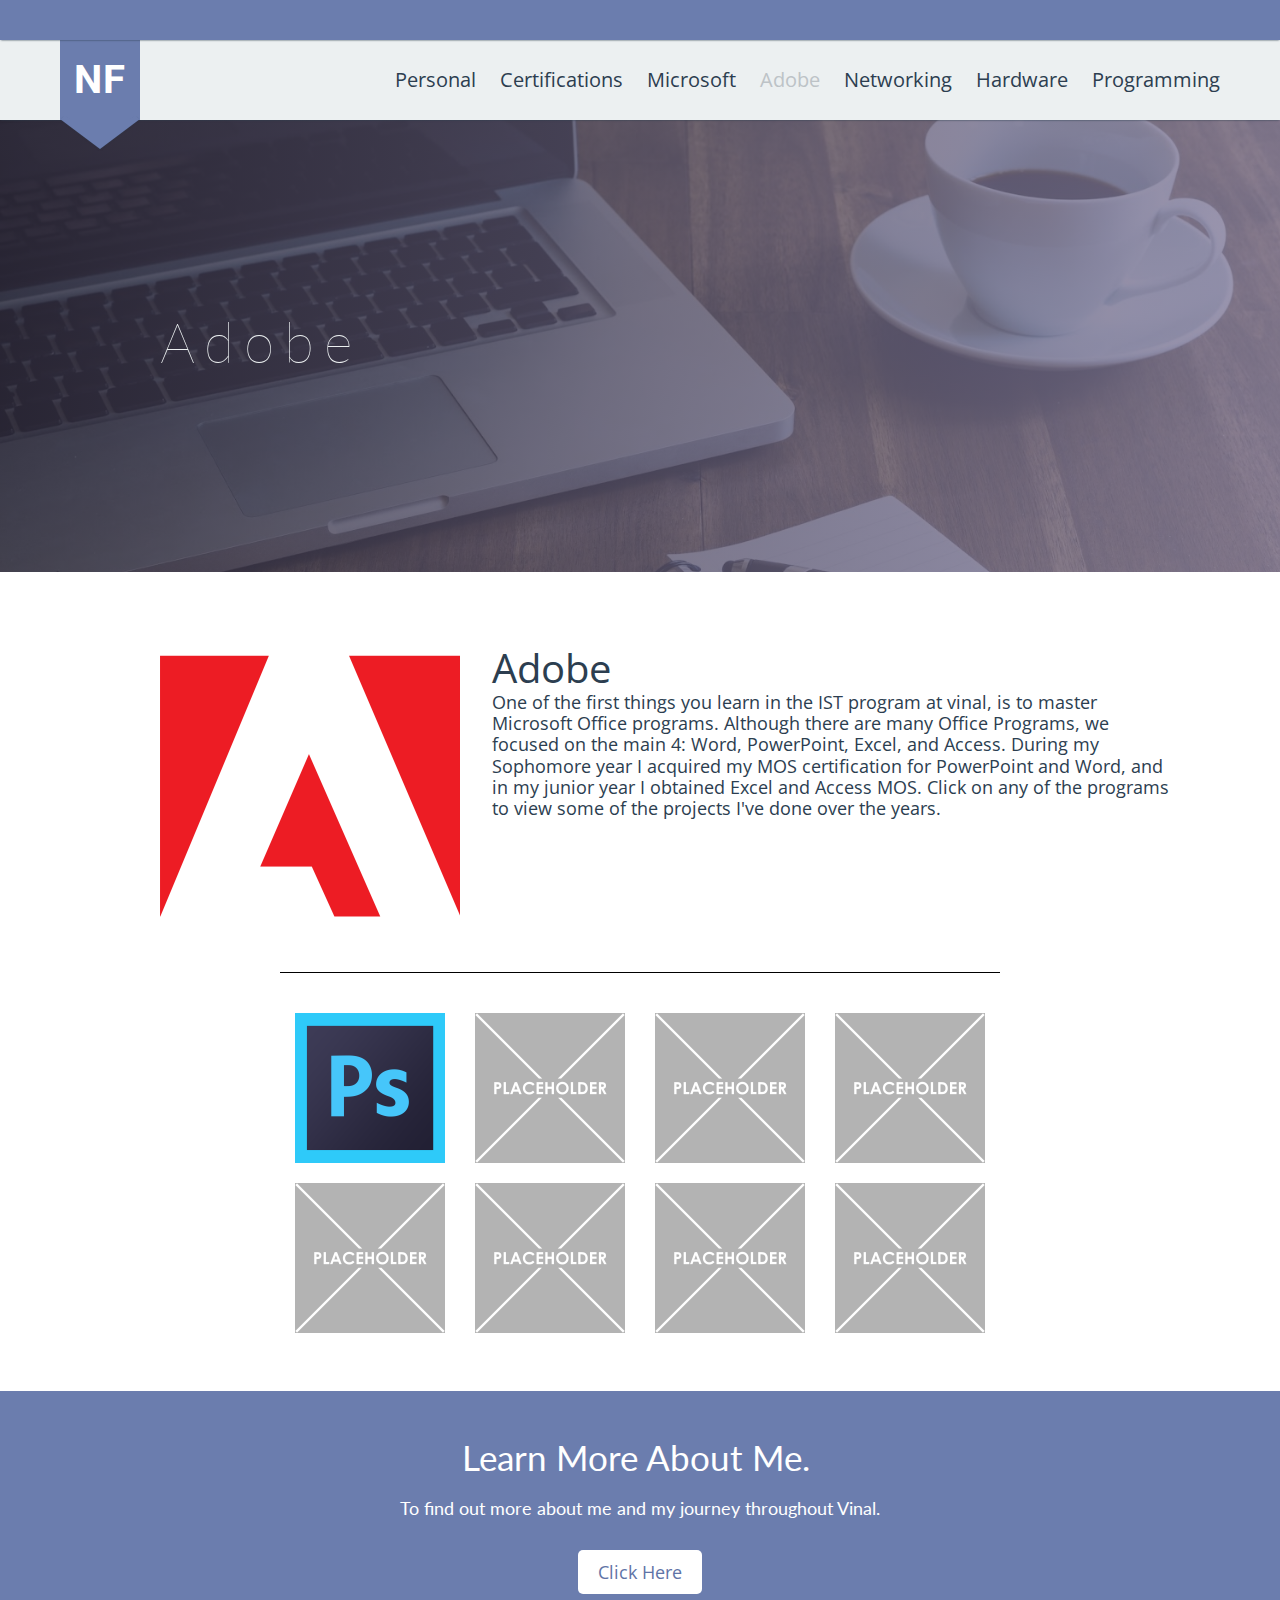
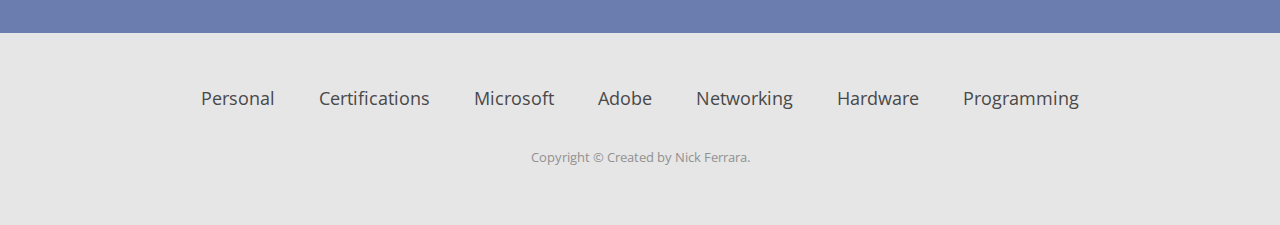
==== mult.html @ 1f087ec3 "1" ====
<!DOCTYPE html>
<html>
<head>
	<title>Nick's Porfolio Site</title>
	<link rel="stylesheet" type="text/css" href="css/style.css">
	<link rel="stylesheet" type="text/css" href="css/grid.css">
	<link href="https://fonts.googleapis.com/css?family=Lato:300|Open+Sans:300|Roboto:100" rel="stylesheet">
	<link href="https://fonts.googleapis.com/css?family=Roboto:900" rel="stylesheet">
</head>
<body>
		<header class="main-header">
			<div class="first-nav">
				<div class="container">
					<nav class="first-nav__links">
						<ul>
							<li>
								<a class="is-selected"></a>
							</li>

						</ul>
					</nav>

				</div>
			</div>
			<div class="second-nav js-nav">
				<div class="container">
					<a class="second-nav__logo">
						<span class="NF">NF</span>
					</a>
					<nav class="menu">
						<ul>
							<li>
								<a class="" href="index.html">Personal</a>
							</li>
							<li>
								<a class="" href="cert.html">Certifications</a>
							</li>
							<li>
								<a class="" href="offi.html">Microsoft</a>
							</li>
							<li>
								<a class="active" href="mult.html">Adobe</a>
							</li>
							<li>
								<a class="" href="serv.html">Networking</a>
							</li>
							<li>
								<a class="" href="hard.html">Hardware</a>
							</li>
							<li>
								<a class="" href="prog.html">Programming</a>
							</li>
						</ul>
					</nav>
				</div>
			</div>
		</header>
	<section id="multislider">
      <div class="container">
        <div class="row">
          <div class="col-md-10 col-md-offset-2">
            <div class="block">
              <h1 class="animated fadeInUp">Adobe</h1>

            </div>
          </div>
        </div>
      </div>
    </section>
<div class="container">
        <div class="row">

        </div>
        <div class="row">
            <div class="stuffs">
                <a href="https://drive.google.com/drive/folders/0B-2JY6OejbJuX281azFObmVKem8?usp=sharing">
                  <div class="container2">
                <img class="img-responsive" src="images\adobepicture.png" alt=""> 
</div>
                </a>
  
            </div>
            <div class="paratext">
                <h3>Adobe</h3>
                <p>One of the first things you learn in the IST program at vinal, is to master Microsoft Office programs. Although there are many Office Programs, we focused on the main 4: Word, PowerPoint, Excel, and Access. During my Sophomore year I acquired my MOS certification for PowerPoint and Word, and in my junior year I obtained Excel and Access MOS. Click on any of the programs to view some of the projects I've done over the years.</p>
<br><br><br>
            
            </div>
        </div>



<div class="makeing">
</div>
        <div class="row panda">
 <div class="newimgs">
                 <a href="https://drive.google.com/drive/folders/0B-2JY6OejbJuOTlLUkdxWHhCeTA?usp=sharing">
                    <div class="container2">
                <img class="img-responsive" src="images\photoshop.png" alt=""> <div class="overlay2">
    <div class="text2">Photoshop</div>
  </div>
</div>
          </a>
</div>
 <div class="newimgs">
                 <a href="https://drive.google.com/drive/folders/0B-2JY6OejbJuOTlLUkdxWHhCeTA?usp=sharing">
                    <div class="container2">
                <img class="img-responsive" src="images\placeholder.png" alt=""> <div class="overlay2">
    <div class="text2">Premere</div>
  </div>
</div>
          </a>
</div>
 <div class="newimgs">
                 <a href="https://drive.google.com/drive/folders/0B-2JY6OejbJuOTlLUkdxWHhCeTA?usp=sharing">
                    <div class="container23">
                <img class="img-responsive" src="images\placeholder.png" alt=""> <div class="overlay23">
    <div class="text23">After Effects</div>
  </div>
</div>
          </a>
</div>
 <div class="newimgs">
                 <a href="https://drive.google.com/drive/folders/0B-2JY6OejbJuOTlLUkdxWHhCeTA?usp=sharing">
                    <div class="container23">
                <img class="img-responsive" src="images\placeholder.png" alt=""> <div class="overlay23">
    <div class="text23">Illustrator</div>
  </div>
</div>
          </a>
</div>

            <div class="newimgs">
                 <a href="https://drive.google.com/drive/folders/0B-2JY6OejbJuOTlLUkdxWHhCeTA?usp=sharing">
                    <div class="container2">
                <img class="img-responsive" src="images\placeholder.png" alt=""> <div class="overlay2">
    <div class="text2">Dreamweaver</div>
  </div>
</div>
          </a>
</div>
            <div class="newimgs">
                <a href="https://drive.google.com/drive/folders/0B-2JY6OejbJuaTQxcHBBbmhpQUE?usp=sharing">
                    <div class="container2">
                <img class="img-responsive" src="images\placeholder.png" alt=""> <div class="overlay2">
    <div class="text2">InDesign</div>
  </div>
</div>
                </a>
            </div>

            <div class="newimgs">
                <a href="https://drive.google.com/drive/folders/0B-2JY6OejbJuVFVaZUtldG1uUHc?usp=sharing">
                    <div class="container23">
                <img class="img-responsive" src="images\placeholder.png" alt=""> <div class="overlay23">
    <div class="text2">Flash</div>
  </div>
</div>
                </a>
            </div>

            <div class="newimgs">
                <a href="https://drive.google.com/drive/folders/0B-2JY6OejbJuTVI2aUp6anNFRGc?usp=sharing">
                    <div class="container23">
                <img class="img-responsive" src="images\placeholder.png" alt=""> <div class="overlay23">
    <div class="text23">Audition</div>
  </div>
</div>
                </a>
            </div>

        </div>
    </div>
<br><br>

</body>
	 <section id="footop">
      <div class="container">
        <div class="row">
          <div class="col-md-12">
            <div class="block">
              <h2>Learn More About Me.&nbsp;</h2>
              <p>To find out more about me and my journey throughout Vinal.</p>
              <br><br>
              <a class="button4" href="index.html" >Click Here</a>
            </div>
          </div>
        </div>
      </div>
    </section>
   <footer>
        <div class="container">
            <div class="row">
                <div class="col-md-12">
                  <div class="footer2">
                    <ul>
							<li>
								<a href="index.html">Personal</a>
							</li>
							<li>
								<a href="cert.html">Certifications</a>
							</li>
							<li>
								<a href="offi.html">Microsoft</a>
							</li>
							<li>
								<a href="mult.html">Adobe</a>
							</li>
							<li>
								<a href="serv.html">Networking</a>
							</li>
							<li>
								<a href="hard.html">Hardware</a>
							</li>
							<li>
								<a href="prog.html">Programming</a>
							</li>
                    </ul>

            </div>
        </div>
        	<p>Copyright &copy; Created by Nick Ferrara.</p>
        </div>
    </footer>




</html>
---- css/style.css ----
*{
  margin: 0;
  padding: 0;
  box-sizing: border-box;

}


menu,nav,section,{
  margin:0;
  padding:0;
  border:0;
  -moz-box-sizing:border-box;
  -webkit-box-sizing:border-box;
  box-sizing:border-box;
}

  header,menu,nav,section{
    display:block;
  }

  nav ol,nav ul{
    list-style:none;
  }

  html,body{
    width:100%;
    height:100%;
    color:#2c3e50;
    font-family:"Open Sans",Tahoma,Verdana,Arial,sans-serif;
    line-height:1.2;
  }

 
  .container{
    position:relative;max-width:1200px;margin:0 auto
  }

  .container:before,.container:after{
    display:block;
    content:'';
    clear:both;
    height:0
  }

  h1,h2,h3,h4,h5,h6{
    font-weight:400
  }
  h1{
    color:#ecf0f1;
    font-size:60px;
    font-family:Georgia,Times,"Times New Roman",serif
  }

  h2{
    font-family:Georgia,Times,"Times New Roman",serif;
    font-size:40px
  }

  h3{
    font-size:30px
  }

  h4{
    font-size:20px
  }

  h5{
    font-size:18px
  }

  p{
    font-size:18px
  }

  li p{
    font-family:Georgia,Times,"Times New Roman",serif;
    font-style:italic
  }

a{
  color:#2c3e50;
  font-family:"Open Sans",Tahoma,Verdana,Arial,sans-serif;
  font-size:18px;
  text-decoration:none;
  outline-style:none;

  }

a:hover{
  border-bottom:none
  }



.second-nav{
  position:relative;
  min-height:80px;
  background-color:#ecf0f1;   
  width:100%;
  margin:0 0;
  clear:both;
  margin-top:40px;
  -webkit-box-shadow:0 1px 2px -1px #2c3e50;
  box-shadow:0 1px 2px -1px #2c3e50;
  -webkit-transition:all .6s;
  transition:all .6s;
}

.second-nav:before,.second-nav:after{
  display:block;
  content:'';
  clear:both;
  height:0
}

.second-nav.is-closed{
  margin-top:-40px
}





/*BC is ribon color top   #2ecc71*/
.second-nav__logo{
  display:block;
  position:absolute;
  top:0;
  left:20px;
  width:80px;
  color:white;
  font-size:40px;
  line-height:80px;
  font-family: 'Anton', sans-serif;
  letter-spacing:-5px;
  font-weight:700;
  text-align:center;
  background-color:#6b7dae;
  border:none
  }




/* Ribon Color bottom is border top */
.second-nav__logo:after{
  content:"";
  position:absolute;
  bottom:-29px;
  left:0;
  z-index:250;
  border-top:30px solid #6b7dae;
  border-left:40px solid transparent;
  border-right:40px solid transparent;

}

.second-nav__logo span{
  position:relative;
  display:block;
  width:100%;
  height:100%
}

.second-nav__logo span:after{
  content:"";
  position:absolute;
  bottom:-15px;
  right:-2px;
  width:50px;
  height:5px;
  background-color:transparent;
  -webkit-box-shadow:0 1px 2px -1px #2c3e50; 
  box-shadow:0 1px 2px -1px #2c3e50;
  -webkit-transform:rotate(-37deg);
  -ms-transform:rotate(-37deg);
  transform:rotate(-37deg)
}

.second-nav__logo span:before{
  content:"";
  position:absolute;
  bottom:-15px;
  left:-2px;
  width:50px;
  height:5px;
  background-color:transparent;
  -webkit-box-shadow:0 1px 2px -1px #2c3e50;
  box-shadow:0 1px 2px -1px #2c3e50;
  -webkit-transform:rotate(37deg);
  -ms-transform:rotate(37deg);transform:rotate(37deg)
}

.menu{
  float:left;
  width:98%;
  width:-webkit-calc(100% - 40px);
  width:calc(100% - 40px);
  margin-left:1%;
  margin-right:1%;
  margin-left:-webkit-calc(20px);
  margin-left:calc(20px);
  margin-right:-webkit-calc(20px);
  margin-right:calc(20px);
  height:auto;
  margin-top:0;
  margin-bottom:0;
  text-align:right
}

.menu li{
  display:inline-block;
  margin-left:20px
}

.menu li a{
  line-height:80px;
  font-size:20px;
  -webkit-transition:color .5s;
  transition:color .5s
}

.menu li a.active,.menu li a:hover{
  color:#bdc3c7;
  border:none
}


.container{
  position:relative;
  max-width:1200px;
  margin:0 auto
}

.container:before,.container:after{
  display:block;
  content:'';
  clear:both;height:0
}


.main-header{
  position:absolute;
  z-index:100;
  width:100%
}

/* Top COlor*/


.first-nav{
  position:absolute;
  z-index:200;
  top:0;
  left:0;
  height:40px;
  overflow:hidden;
  background-color:#6b7dae;  /* background-color:#446CB3; */
  width:100%;
  margin:0 0;
  clear:both;
  -webkit-box-shadow:0 1px 2px -1px #2c3e50;
  box-shadow:0 1px 2px -1px #2c3e50;



}
.first-nav:before{

}
.first-nav:before,.first-nav:after{
  display:block;
  content:'';
  clear:both;
  height:0;

}

.first-nav__languages,.first-nav__links{
  float:left;
  width:73%;
  width:-webkit-calc(75% - 40px);
  width:calc(75% - 40px);
  margin-left:1%;
  margin-right:1%;
  margin-left:-webkit-calc(20px);
  margin-left:calc(20px);
  margin-right:-webkit-calc(20px);
  margin-right:calc(20px);
  height:auto;margin-top:0;
  margin-bottom:0
}

.first-nav__languages li,.first-nav__links li{
  display:inline-block;
  margin:0 10px
}

.first-nav__languages a,.first-nav__links a{
  color:#ecf0f1;font-family:Georgia,Times,"Times New Roman",serif;
  font-style:italic;line-height:40px;
  border-color:#ecf0f1;
  -webkit-transition:color .5s;
  transition:color .5s
}

.first-nav__languages a.avtive,.first-nav__languages a:hover,.first-nav__links a.active,.first-nav__links a:hover{
  color:#2c3e50;
  border:none
}

.first-nav__navcontrol{
  display:none;
  float:left;
  width:23%;
  width:-webkit-calc(25% - 40px);
  width:calc(25% - 40px);
  margin-left:1%;
  margin-right:1%;
  margin-left:-webkit-calc(20px);margin-left:calc(20px);
  margin-right:-webkit-calc(20px);margin-right:calc(20px);
  height:auto;
  margin-top:0;
  margin-bottom:0;
  color:#ecf0f1;
  line-height:40px;
  text-align:right;
  border:none;
  -webkit-transition:color .5s;transition:color .5s
}

.first-nav__navcontrol:before{
  display:inline-block;
  margin-right:10px;
  color:#ecf0f1;
  font-size:20px;
  -webkit-transition:color .5s;
  transition:color .5s
}

.first-nav__navcontrol.is-open,.first-nav__navcontrol.is-closed{
  display:block
}

.first-nav__navcontrol:hover,.first-nav__navcontrol:hover:before{
  color:#2c3e50
}

.first-nav__languages li,.first-nav__links li{
  margin:0 7px;
}

.first-nav__languages,.first-nav__links{
  float:left;
  width:89.66667%;
  width:-webkit-calc(91.66667% - 40px);
  width:calc(91.66667% - 40px);
  margin-left:1%;margin-right:1%;
  margin-left:-webkit-calc(20px);
  margin-left:calc(20px);
  margin-right:-webkit-calc(20px);
  margin-right:calc(20px);
  height:auto;
  margin-top:0;
  margin-bottom:0
}

.first-nav__navcontrol{
  float:left;
  width:6.33333%;
  width:-webkit-calc(8.33333% - 40px);
  width:calc(8.33333% - 40px);
  margin-left:1%;
  margin-right:1%;
  margin-left:-webkit-calc(20px);
  margin-left:calc(20px);
  margin-right:-webkit-calc(20px);
  margin-right:calc(20px);
  height:auto;
  margin-top:0;
  margin-bottom:0;
  margin-left:0;
  font-size:0
}
.first-nav__navcontrol:before{
  margin-right:0
  }





/*    Default Layout: 992px. 
    Gutters: 24px.
    Outer margins: 48px.
    Leftover space for scrollbars @1024px: 32px.
-------------------------------------------------------------------------------
cols    1     2      3      4      5      6      7      8      9      10
px      68    160    252    344    436    528    620    712    804    896    */
/*    Tablet Layout: 768px.
    Gutters: 24px.
    Outer margins: 28px.
    Inherits styles from: Default Layout.
-----------------------------------------------------------------
cols    1     2      3      4      5      6      7      8
px      68    160    252    344    436    528    620    712    */
@media only screen and (min-width: 768px) and (max-width: 991px) {
  /*---------------------------------------------
          Index Start 
-----------------------------------------------*/
  /*--
  wrapper Start 
--*/
  #wrapper {
    text-align: center;
  }
  #wrapper .block img {
    padding-top: 100px;
    width: 50%;
  }
  /*--
  content Start 
--*/
  #content {
    text-align: center;
  }
  #content .block {
    padding-bottom: 100px;
  }
  /*--
  features Start 
--*/
  #features {
    text-align: center;
  }
  /*--
  footer Start 
--*/
  footer .navbar {
    margin-bottom: 0px;
    border: 0px;
    min-height: 40px;
  }
  footer .navbar-default {
    border: 0px;
    width: 68%;
  }
  footer .navbar-default .navbar-nav li a {
    color: #494949;
    padding: 10px 10px;
    font-size: 15px;
  }
  footer .navbar-default .navbar-nav li a:hover {
    color: #000;
  }
  /*---------------------------------------------
          Index Close 
-----------------------------------------------*/
  /*=============================================*/
  /*---------------------------------------------
          Work Start 
-----------------------------------------------*/
  /*--
  slider-work Start 
--*/
  #slider-work .block h1 {
    font-size: 28px;
  }
  #slider-work .block p {
    font-size: 15px;
  }
  /*--
  portfolio Start 
--*/
  #portfolio-work .block .portfolio-manu {
    padding-left: 0px;
  }
  #portfolio-work .block .portfolio-contant ul li a .img-heading {
    padding: 5px 0 5px 13px;
  }
  #portfolio-work .block .portfolio-contant ul li a .img-heading h2 {
    font-size: 20px;
    line-height: 25px;
  }
  #portfolio-work .block .portfolio-contant ul li a .img-heading p {
    font-size: 11px;
    line-height: 20px;
  }
  #portfolio-work .block .portfolio-contant ul li a  {
    padding-left: 15px;
  }
  #portfolio-work .block .portfolio-contant ul li a h2 {
    padding-top: 30px;
    padding-bottom: 15px;
    font-size: 20px;
    line-height: 25px;
  }
  #portfolio-work .block .portfolio-contant ul li a  p {
    font-size: 11px;
    line-height: 20px;
    padding-top: 15px;
  }
  /*--
  wrapper Start 
--*/
  #wrapper-work ul li .items-text {
    padding-top: 0;
    padding-left: 25px;
  }
  #wrapper-work ul li .items-text h2 {
    padding-bottom: 10px;
    padding-top: 40px;
  }
  #wrapper-work ul li .items-text p {
    font-size: 14px;
    line-height: 20px;
    padding-right: 30px;
  }
  /*--
  features Start 
--*/
  #features-work .block ul li {
    width: 49%;
  }
  /*---------------------------------------------
          Work close 
-----------------------------------------------*/
  /*=============================================*/
  /*---------------------------------------------
          contact start 
-----------------------------------------------*/
  #wrapper-contact .block {
    padding-bottom: 50px;
  }
  /*--
  features-contact Start 
--*/
  #features-contact .block ul li {
    width: 49%;
  }
  /*---------------------------------------------
          contact close 
-----------------------------------------------*/
  /*------------------*/
}
/*    Mobile Layout: 320px.
    Gutters: 24px.
    Outer margins: 34px.
    Inherits styles from: Default Layout.
---------------------------------------------
cols    1     2      3
px      68    160    252    */
@media only screen and (max-width: 767px) {
  /*---------------------------------------------
          Index Start 
-----------------------------------------------*/
  .heading {
    padding-left: 0px;
  }
  h2 {
    font-size: 18px;
  }
  p {
    font-size: 13px;
  }
  header .navbar-default .navbar-toggle {
    margin-top: 20px;
    margin-bottom: 20px;
  }
  #slider {
    padding-top: 90px;
    padding-bottom: 100px;
  }
  #slider .block {
    padding-left: 0px;
  }
  #slider .block h1 {
    font-size: 20px;
  }
  #slider .block p {
    font-size: 13px;
  }
  /*--
  wrapper Start 
--*/
  #wrapper {
    text-align: center;
    padding-top: 70px;
    padding-bottom: 100px;
  }
  #wrapper .block img {
    padding-top: 100px;
    padding-left: 0px;
    width: 100%;
  }
  /*--
  service Start 
--*/
  #service {
    padding-top: 100px;
  }
  #service .thumbnail {
    padding-bottom: 70px;
  }
  /*--
  footop Start 
--*/
  #footop p {
    padding: 0px 0px 40px;
  }
  #footop .btn {
    padding: 10px 20px;
    font-size: 15px;
  }
  /*--
  content Start 
--*/
  #content {
    text-align: center;
    padding-top: 70px;
  }
  #content .block {
    padding-bottom: 100px;
  }
  #content .block h2 {
    padding-top: 0px;
  }
  #content .block-bottom {
    padding: 0px;
  }
  #content .block-bottom .item-img {
    padding-left: 0px;
  }
  /*--
  features Start 
--*/
  #features .features-img {
    text-align: center;
  }
  /*---------------------------------------------
          Index Close 
-----------------------------------------------*/
  /*=============================================*/
  /*---------------------------------------------
          Work Start 
-----------------------------------------------*/
  #slider-work {
    padding-top: 100px;
    padding-bottom: 100px;
  }
  #slider-work .block {
    padding-left: 0px;
  }
  #slider-work .block h1 {
    font-size: 20px;
  }
  #slider-work .block p {
    font-size: 11px;
    line-height: 25px;
  }
  /*--
  portfolio Start 
--*/
  #portfolio-work .block .portfolio-manu {
    padding-left: 0px;
    text-align: center;
  }
  #portfolio-work .block .portfolio-manu ul li {
    padding: 0 8px;
  }
  #portfolio-work .block .portfolio-contant ul li {
    width: 100%;
  }
  #portfolio-work .block .portfolio-contant ul li a .img-heading {
    padding: 5px 0 5px 13px;
  }
  #portfolio-work .block .portfolio-contant ul li a .img-heading h2 {
    font-size: 20px;
    line-height: 25px;
  }
  #portfolio-work .block .portfolio-contant ul li a .img-heading p {
    font-size: 11px;
    line-height: 20px;
  }
  #portfolio-work .block .portfolio-contant ul li a .overlay {
    padding-left: 15px;
  }
  #portfolio-work .block .portfolio-contant ul li a .overlay h2 {
    padding-top: 65px;
    padding-bottom: 15px;
    font-size: 20px;
    line-height: 25px;
  }
  #portfolio-work .block .portfolio-contant ul li a .overlay p {
    font-size: 11px;
    line-height: 20px;
    padding-top: 15px;
    padding-right: 5px;
  }
  /*--
  wrapper Start 
--*/
  #wrapper-work ul li {
    float: none;
    width: 100%;
  }
  #wrapper-work ul li .items-text {
    padding-left: 15px;
    padding-top: 30px;
  }
  #wrapper-work ul li .items-text h2 {
    padding-top: 10px;
    padding-bottom: 15px;
    font-size: 20px;
    line-height: 25px;
  }
  #wrapper-work ul li .items-text p {
    font-size: 11px;
    line-height: 20px;
    padding-top: 15px;
  }
  /*--
  features Start 
--*/
  #features-work .block ul li {
    display: block;
    width: 100%;
  }
  /*---------------------------------------------
          Work close 
-----------------------------------------------*/
  /*=============================================*/
  /*---------------------------------------------
          contact Start 
-----------------------------------------------*/
  /*--
  slider-contact Start 
--*/
  #slider-contact {
    padding-top: 100px;
    padding-bottom: 100px;
  }
  #slider-contact .block {
    padding-left: 0px;
  }
  #slider-contact .block h1 {
    font-size: 20px;
  }
  #slider-contact .block p {
    font-size: 11px;
    line-height: 25px;
  }
  /*--
  wrapper-contact Start 
--*/
  #wrapper-contact .block {
    padding-bottom: 50px;
  }
  #wrapper-contact .block .location p {
    width: 100%;
  }
  #wrapper-contact .block .social-media-icon a i {
    padding-top: 30px;
  }
  /*--
  features-contact Start 
--*/
  #features-contact .block ul li {
    display: block;
    width: 100%;
  }
  /*---------------------------------------------
          contact close 
-----------------------------------------------*/
  /*--
  footer Start 
--*/
  footer .footer-manu {
    display: none;
  }
}
/*    Wide Mobile Layout: 480px.
    Gutters: 24px.
    Outer margins: 22px.
    Inherits styles from: Default Layout, Mobile Layout.
------------------------------------------------------------
cols    1     2      3      4      5
px      68    160    252    344    436    */
/*  Retina media query.
  Overrides styles for devices with a 
  device-pixel-ratio of 2+, such as iPhone 4.
-----------------------------------------------    */





@charset "UTF-8";

/*!
Animate.css - http://daneden.me/animate
Licensed under the MIT license - http://opensource.org/licenses/MIT

Copyright (c) 2015 Daniel Eden
*/

.animated {
  -webkit-animation-duration: 1s;
  animation-duration: 1s;
  -webkit-animation-fill-mode: both;
  animation-fill-mode: both;
}

.animated.infinite {
  -webkit-animation-iteration-count: infinite;
  animation-iteration-count: infinite;
}

.animated.hinge {
  -webkit-animation-duration: 2s;
  animation-duration: 2s;
}

.animated.bounceIn,
.animated.bounceOut {
  -webkit-animation-duration: .75s;
  animation-duration: .75s;
}

.animated.flipOutX,
.animated.flipOutY {
  -webkit-animation-duration: .75s;
  animation-duration: .75s;
}

@-webkit-keyframes bounce {
  0%, 20%, 53%, 80%, 100% {
    -webkit-transition-timing-function: cubic-bezier(0.215, 0.610, 0.355, 1.000);
    transition-timing-function: cubic-bezier(0.215, 0.610, 0.355, 1.000);
    -webkit-transform: translate3d(0,0,0);
    transform: translate3d(0,0,0);
  }

  40%, 43% {
    -webkit-transition-timing-function: cubic-bezier(0.755, 0.050, 0.855, 0.060);
    transition-timing-function: cubic-bezier(0.755, 0.050, 0.855, 0.060);
    -webkit-transform: translate3d(0, -30px, 0);
    transform: translate3d(0, -30px, 0);
  }

  70% {
    -webkit-transition-timing-function: cubic-bezier(0.755, 0.050, 0.855, 0.060);
    transition-timing-function: cubic-bezier(0.755, 0.050, 0.855, 0.060);
    -webkit-transform: translate3d(0, -15px, 0);
    transform: translate3d(0, -15px, 0);
  }

  90% {
    -webkit-transform: translate3d(0,-4px,0);
    transform: translate3d(0,-4px,0);
  }
}

@keyframes bounce {
  0%, 20%, 53%, 80%, 100% {
    -webkit-transition-timing-function: cubic-bezier(0.215, 0.610, 0.355, 1.000);
    transition-timing-function: cubic-bezier(0.215, 0.610, 0.355, 1.000);
    -webkit-transform: translate3d(0,0,0);
    transform: translate3d(0,0,0);
  }

  40%, 43% {
    -webkit-transition-timing-function: cubic-bezier(0.755, 0.050, 0.855, 0.060);
    transition-timing-function: cubic-bezier(0.755, 0.050, 0.855, 0.060);
    -webkit-transform: translate3d(0, -30px, 0);
    transform: translate3d(0, -30px, 0);
  }

  70% {
    -webkit-transition-timing-function: cubic-bezier(0.755, 0.050, 0.855, 0.060);
    transition-timing-function: cubic-bezier(0.755, 0.050, 0.855, 0.060);
    -webkit-transform: translate3d(0, -15px, 0);
    transform: translate3d(0, -15px, 0);
  }

  90% {
    -webkit-transform: translate3d(0,-4px,0);
    transform: translate3d(0,-4px,0);
  }
}

.bounce {
  -webkit-animation-name: bounce;
  animation-name: bounce;
  -webkit-transform-origin: center bottom;
  transform-origin: center bottom;
}

@-webkit-keyframes flash {
  0%, 50%, 100% {
    opacity: 1;
  }

  25%, 75% {
    opacity: 0;
  }
}

@keyframes flash {
  0%, 50%, 100% {
    opacity: 1;
  }

  25%, 75% {
    opacity: 0;
  }
}

.flash {
  -webkit-animation-name: flash;
  animation-name: flash;
}

/* originally authored by Nick Pettit - https://github.com/nickpettit/glide */

@-webkit-keyframes pulse {
  0% {
    -webkit-transform: scale3d(1, 1, 1);
    transform: scale3d(1, 1, 1);
  }

  50% {
    -webkit-transform: scale3d(1.05, 1.05, 1.05);
    transform: scale3d(1.05, 1.05, 1.05);
  }

  100% {
    -webkit-transform: scale3d(1, 1, 1);
    transform: scale3d(1, 1, 1);
  }
}

@keyframes pulse {
  0% {
    -webkit-transform: scale3d(1, 1, 1);
    transform: scale3d(1, 1, 1);
  }

  50% {
    -webkit-transform: scale3d(1.05, 1.05, 1.05);
    transform: scale3d(1.05, 1.05, 1.05);
  }

  100% {
    -webkit-transform: scale3d(1, 1, 1);
    transform: scale3d(1, 1, 1);
  }
}

.pulse {
  -webkit-animation-name: pulse;
  animation-name: pulse;
}

@-webkit-keyframes rubberBand {
  0% {
    -webkit-transform: scale3d(1, 1, 1);
    transform: scale3d(1, 1, 1);
  }

  30% {
    -webkit-transform: scale3d(1.25, 0.75, 1);
    transform: scale3d(1.25, 0.75, 1);
  }

  40% {
    -webkit-transform: scale3d(0.75, 1.25, 1);
    transform: scale3d(0.75, 1.25, 1);
  }

  50% {
    -webkit-transform: scale3d(1.15, 0.85, 1);
    transform: scale3d(1.15, 0.85, 1);
  }

  65% {
    -webkit-transform: scale3d(.95, 1.05, 1);
    transform: scale3d(.95, 1.05, 1);
  }

  75% {
    -webkit-transform: scale3d(1.05, .95, 1);
    transform: scale3d(1.05, .95, 1);
  }

  100% {
    -webkit-transform: scale3d(1, 1, 1);
    transform: scale3d(1, 1, 1);
  }
}

@keyframes rubberBand {
  0% {
    -webkit-transform: scale3d(1, 1, 1);
    transform: scale3d(1, 1, 1);
  }

  30% {
    -webkit-transform: scale3d(1.25, 0.75, 1);
    transform: scale3d(1.25, 0.75, 1);
  }

  40% {
    -webkit-transform: scale3d(0.75, 1.25, 1);
    transform: scale3d(0.75, 1.25, 1);
  }

  50% {
    -webkit-transform: scale3d(1.15, 0.85, 1);
    transform: scale3d(1.15, 0.85, 1);
  }

  65% {
    -webkit-transform: scale3d(.95, 1.05, 1);
    transform: scale3d(.95, 1.05, 1);
  }

  75% {
    -webkit-transform: scale3d(1.05, .95, 1);
    transform: scale3d(1.05, .95, 1);
  }

  100% {
    -webkit-transform: scale3d(1, 1, 1);
    transform: scale3d(1, 1, 1);
  }
}

.rubberBand {
  -webkit-animation-name: rubberBand;
  animation-name: rubberBand;
}

@-webkit-keyframes shake {
  0%, 100% {
    -webkit-transform: translate3d(0, 0, 0);
    transform: translate3d(0, 0, 0);
  }

  10%, 30%, 50%, 70%, 90% {
    -webkit-transform: translate3d(-10px, 0, 0);
    transform: translate3d(-10px, 0, 0);
  }

  20%, 40%, 60%, 80% {
    -webkit-transform: translate3d(10px, 0, 0);
    transform: translate3d(10px, 0, 0);
  }
}

@keyframes shake {
  0%, 100% {
    -webkit-transform: translate3d(0, 0, 0);
    transform: translate3d(0, 0, 0);
  }

  10%, 30%, 50%, 70%, 90% {
    -webkit-transform: translate3d(-10px, 0, 0);
    transform: translate3d(-10px, 0, 0);
  }

  20%, 40%, 60%, 80% {
    -webkit-transform: translate3d(10px, 0, 0);
    transform: translate3d(10px, 0, 0);
  }
}

.shake {
  -webkit-animation-name: shake;
  animation-name: shake;
}

@-webkit-keyframes swing {
  20% {
    -webkit-transform: rotate3d(0, 0, 1, 15deg);
    transform: rotate3d(0, 0, 1, 15deg);
  }

  40% {
    -webkit-transform: rotate3d(0, 0, 1, -10deg);
    transform: rotate3d(0, 0, 1, -10deg);
  }

  60% {
    -webkit-transform: rotate3d(0, 0, 1, 5deg);
    transform: rotate3d(0, 0, 1, 5deg);
  }

  80% {
    -webkit-transform: rotate3d(0, 0, 1, -5deg);
    transform: rotate3d(0, 0, 1, -5deg);
  }

  100% {
    -webkit-transform: rotate3d(0, 0, 1, 0deg);
    transform: rotate3d(0, 0, 1, 0deg);
  }
}

@keyframes swing {
  20% {
    -webkit-transform: rotate3d(0, 0, 1, 15deg);
    transform: rotate3d(0, 0, 1, 15deg);
  }

  40% {
    -webkit-transform: rotate3d(0, 0, 1, -10deg);
    transform: rotate3d(0, 0, 1, -10deg);
  }

  60% {
    -webkit-transform: rotate3d(0, 0, 1, 5deg);
    transform: rotate3d(0, 0, 1, 5deg);
  }

  80% {
    -webkit-transform: rotate3d(0, 0, 1, -5deg);
    transform: rotate3d(0, 0, 1, -5deg);
  }

  100% {
    -webkit-transform: rotate3d(0, 0, 1, 0deg);
    transform: rotate3d(0, 0, 1, 0deg);
  }
}

.swing {
  -webkit-transform-origin: top center;
  transform-origin: top center;
  -webkit-animation-name: swing;
  animation-name: swing;
}

@-webkit-keyframes tada {
  0% {
    -webkit-transform: scale3d(1, 1, 1);
    transform: scale3d(1, 1, 1);
  }

  10%, 20% {
    -webkit-transform: scale3d(.9, .9, .9) rotate3d(0, 0, 1, -3deg);
    transform: scale3d(.9, .9, .9) rotate3d(0, 0, 1, -3deg);
  }

  30%, 50%, 70%, 90% {
    -webkit-transform: scale3d(1.1, 1.1, 1.1) rotate3d(0, 0, 1, 3deg);
    transform: scale3d(1.1, 1.1, 1.1) rotate3d(0, 0, 1, 3deg);
  }

  40%, 60%, 80% {
    -webkit-transform: scale3d(1.1, 1.1, 1.1) rotate3d(0, 0, 1, -3deg);
    transform: scale3d(1.1, 1.1, 1.1) rotate3d(0, 0, 1, -3deg);
  }

  100% {
    -webkit-transform: scale3d(1, 1, 1);
    transform: scale3d(1, 1, 1);
  }
}

@keyframes tada {
  0% {
    -webkit-transform: scale3d(1, 1, 1);
    transform: scale3d(1, 1, 1);
  }

  10%, 20% {
    -webkit-transform: scale3d(.9, .9, .9) rotate3d(0, 0, 1, -3deg);
    transform: scale3d(.9, .9, .9) rotate3d(0, 0, 1, -3deg);
  }

  30%, 50%, 70%, 90% {
    -webkit-transform: scale3d(1.1, 1.1, 1.1) rotate3d(0, 0, 1, 3deg);
    transform: scale3d(1.1, 1.1, 1.1) rotate3d(0, 0, 1, 3deg);
  }

  40%, 60%, 80% {
    -webkit-transform: scale3d(1.1, 1.1, 1.1) rotate3d(0, 0, 1, -3deg);
    transform: scale3d(1.1, 1.1, 1.1) rotate3d(0, 0, 1, -3deg);
  }

  100% {
    -webkit-transform: scale3d(1, 1, 1);
    transform: scale3d(1, 1, 1);
  }
}

.tada {
  -webkit-animation-name: tada;
  animation-name: tada;
}

/* originally authored by Nick Pettit - https://github.com/nickpettit/glide */

@-webkit-keyframes wobble {
  0% {
    -webkit-transform: none;
    transform: none;
  }

  15% {
    -webkit-transform: translate3d(-25%, 0, 0) rotate3d(0, 0, 1, -5deg);
    transform: translate3d(-25%, 0, 0) rotate3d(0, 0, 1, -5deg);
  }

  30% {
    -webkit-transform: translate3d(20%, 0, 0) rotate3d(0, 0, 1, 3deg);
    transform: translate3d(20%, 0, 0) rotate3d(0, 0, 1, 3deg);
  }

  45% {
    -webkit-transform: translate3d(-15%, 0, 0) rotate3d(0, 0, 1, -3deg);
    transform: translate3d(-15%, 0, 0) rotate3d(0, 0, 1, -3deg);
  }

  60% {
    -webkit-transform: translate3d(10%, 0, 0) rotate3d(0, 0, 1, 2deg);
    transform: translate3d(10%, 0, 0) rotate3d(0, 0, 1, 2deg);
  }

  75% {
    -webkit-transform: translate3d(-5%, 0, 0) rotate3d(0, 0, 1, -1deg);
    transform: translate3d(-5%, 0, 0) rotate3d(0, 0, 1, -1deg);
  }

  100% {
    -webkit-transform: none;
    transform: none;
  }
}

@keyframes wobble {
  0% {
    -webkit-transform: none;
    transform: none;
  }

  15% {
    -webkit-transform: translate3d(-25%, 0, 0) rotate3d(0, 0, 1, -5deg);
    transform: translate3d(-25%, 0, 0) rotate3d(0, 0, 1, -5deg);
  }

  30% {
    -webkit-transform: translate3d(20%, 0, 0) rotate3d(0, 0, 1, 3deg);
    transform: translate3d(20%, 0, 0) rotate3d(0, 0, 1, 3deg);
  }

  45% {
    -webkit-transform: translate3d(-15%, 0, 0) rotate3d(0, 0, 1, -3deg);
    transform: translate3d(-15%, 0, 0) rotate3d(0, 0, 1, -3deg);
  }

  60% {
    -webkit-transform: translate3d(10%, 0, 0) rotate3d(0, 0, 1, 2deg);
    transform: translate3d(10%, 0, 0) rotate3d(0, 0, 1, 2deg);
  }

  75% {
    -webkit-transform: translate3d(-5%, 0, 0) rotate3d(0, 0, 1, -1deg);
    transform: translate3d(-5%, 0, 0) rotate3d(0, 0, 1, -1deg);
  }

  100% {
    -webkit-transform: none;
    transform: none;
  }
}

.wobble {
  -webkit-animation-name: wobble;
  animation-name: wobble;
}

@-webkit-keyframes bounceIn {
  0%, 20%, 40%, 60%, 80%, 100% {
    -webkit-transition-timing-function: cubic-bezier(0.215, 0.610, 0.355, 1.000);
    transition-timing-function: cubic-bezier(0.215, 0.610, 0.355, 1.000);
  }

  0% {
    opacity: 0;
    -webkit-transform: scale3d(.3, .3, .3);
    transform: scale3d(.3, .3, .3);
  }

  20% {
    -webkit-transform: scale3d(1.1, 1.1, 1.1);
    transform: scale3d(1.1, 1.1, 1.1);
  }

  40% {
    -webkit-transform: scale3d(.9, .9, .9);
    transform: scale3d(.9, .9, .9);
  }

  60% {
    opacity: 1;
    -webkit-transform: scale3d(1.03, 1.03, 1.03);
    transform: scale3d(1.03, 1.03, 1.03);
  }

  80% {
    -webkit-transform: scale3d(.97, .97, .97);
    transform: scale3d(.97, .97, .97);
  }

  100% {
    opacity: 1;
    -webkit-transform: scale3d(1, 1, 1);
    transform: scale3d(1, 1, 1);
  }
}

@keyframes bounceIn {
  0%, 20%, 40%, 60%, 80%, 100% {
    -webkit-transition-timing-function: cubic-bezier(0.215, 0.610, 0.355, 1.000);
    transition-timing-function: cubic-bezier(0.215, 0.610, 0.355, 1.000);
  }

  0% {
    opacity: 0;
    -webkit-transform: scale3d(.3, .3, .3);
    transform: scale3d(.3, .3, .3);
  }

  20% {
    -webkit-transform: scale3d(1.1, 1.1, 1.1);
    transform: scale3d(1.1, 1.1, 1.1);
  }

  40% {
    -webkit-transform: scale3d(.9, .9, .9);
    transform: scale3d(.9, .9, .9);
  }

  60% {
    opacity: 1;
    -webkit-transform: scale3d(1.03, 1.03, 1.03);
    transform: scale3d(1.03, 1.03, 1.03);
  }

  80% {
    -webkit-transform: scale3d(.97, .97, .97);
    transform: scale3d(.97, .97, .97);
  }

  100% {
    opacity: 1;
    -webkit-transform: scale3d(1, 1, 1);
    transform: scale3d(1, 1, 1);
  }
}

.bounceIn {
  -webkit-animation-name: bounceIn;
  animation-name: bounceIn;
}

@-webkit-keyframes bounceInDown {
  0%, 60%, 75%, 90%, 100% {
    -webkit-transition-timing-function: cubic-bezier(0.215, 0.610, 0.355, 1.000);
    transition-timing-function: cubic-bezier(0.215, 0.610, 0.355, 1.000);
  }

  0% {
    opacity: 0;
    -webkit-transform: translate3d(0, -3000px, 0);
    transform: translate3d(0, -3000px, 0);
  }

  60% {
    opacity: 1;
    -webkit-transform: translate3d(0, 25px, 0);
    transform: translate3d(0, 25px, 0);
  }

  75% {
    -webkit-transform: translate3d(0, -10px, 0);
    transform: translate3d(0, -10px, 0);
  }

  90% {
    -webkit-transform: translate3d(0, 5px, 0);
    transform: translate3d(0, 5px, 0);
  }

  100% {
    -webkit-transform: none;
    transform: none;
  }
}

@keyframes bounceInDown {
  0%, 60%, 75%, 90%, 100% {
    -webkit-transition-timing-function: cubic-bezier(0.215, 0.610, 0.355, 1.000);
    transition-timing-function: cubic-bezier(0.215, 0.610, 0.355, 1.000);
  }

  0% {
    opacity: 0;
    -webkit-transform: translate3d(0, -3000px, 0);
    transform: translate3d(0, -3000px, 0);
  }

  60% {
    opacity: 1;
    -webkit-transform: translate3d(0, 25px, 0);
    transform: translate3d(0, 25px, 0);
  }

  75% {
    -webkit-transform: translate3d(0, -10px, 0);
    transform: translate3d(0, -10px, 0);
  }

  90% {
    -webkit-transform: translate3d(0, 5px, 0);
    transform: translate3d(0, 5px, 0);
  }

  100% {
    -webkit-transform: none;
    transform: none;
  }
}

.bounceInDown {
  -webkit-animation-name: bounceInDown;
  animation-name: bounceInDown;
}

@-webkit-keyframes bounceInLeft {
  0%, 60%, 75%, 90%, 100% {
    -webkit-transition-timing-function: cubic-bezier(0.215, 0.610, 0.355, 1.000);
    transition-timing-function: cubic-bezier(0.215, 0.610, 0.355, 1.000);
  }

  0% {
    opacity: 0;
    -webkit-transform: translate3d(-3000px, 0, 0);
    transform: translate3d(-3000px, 0, 0);
  }

  60% {
    opacity: 1;
    -webkit-transform: translate3d(25px, 0, 0);
    transform: translate3d(25px, 0, 0);
  }

  75% {
    -webkit-transform: translate3d(-10px, 0, 0);
    transform: translate3d(-10px, 0, 0);
  }

  90% {
    -webkit-transform: translate3d(5px, 0, 0);
    transform: translate3d(5px, 0, 0);
  }

  100% {
    -webkit-transform: none;
    transform: none;
  }
}

@keyframes bounceInLeft {
  0%, 60%, 75%, 90%, 100% {
    -webkit-transition-timing-function: cubic-bezier(0.215, 0.610, 0.355, 1.000);
    transition-timing-function: cubic-bezier(0.215, 0.610, 0.355, 1.000);
  }

  0% {
    opacity: 0;
    -webkit-transform: translate3d(-3000px, 0, 0);
    transform: translate3d(-3000px, 0, 0);
  }

  60% {
    opacity: 1;
    -webkit-transform: translate3d(25px, 0, 0);
    transform: translate3d(25px, 0, 0);
  }

  75% {
    -webkit-transform: translate3d(-10px, 0, 0);
    transform: translate3d(-10px, 0, 0);
  }

  90% {
    -webkit-transform: translate3d(5px, 0, 0);
    transform: translate3d(5px, 0, 0);
  }

  100% {
    -webkit-transform: none;
    transform: none;
  }
}

.bounceInLeft {
  -webkit-animation-name: bounceInLeft;
  animation-name: bounceInLeft;
}

@-webkit-keyframes bounceInRight {
  0%, 60%, 75%, 90%, 100% {
    -webkit-transition-timing-function: cubic-bezier(0.215, 0.610, 0.355, 1.000);
    transition-timing-function: cubic-bezier(0.215, 0.610, 0.355, 1.000);
  }

  0% {
    opacity: 0;
    -webkit-transform: translate3d(3000px, 0, 0);
    transform: translate3d(3000px, 0, 0);
  }

  60% {
    opacity: 1;
    -webkit-transform: translate3d(-25px, 0, 0);
    transform: translate3d(-25px, 0, 0);
  }

  75% {
    -webkit-transform: translate3d(10px, 0, 0);
    transform: translate3d(10px, 0, 0);
  }

  90% {
    -webkit-transform: translate3d(-5px, 0, 0);
    transform: translate3d(-5px, 0, 0);
  }

  100% {
    -webkit-transform: none;
    transform: none;
  }
}

@keyframes bounceInRight {
  0%, 60%, 75%, 90%, 100% {
    -webkit-transition-timing-function: cubic-bezier(0.215, 0.610, 0.355, 1.000);
    transition-timing-function: cubic-bezier(0.215, 0.610, 0.355, 1.000);
  }

  0% {
    opacity: 0;
    -webkit-transform: translate3d(3000px, 0, 0);
    transform: translate3d(3000px, 0, 0);
  }

  60% {
    opacity: 1;
    -webkit-transform: translate3d(-25px, 0, 0);
    transform: translate3d(-25px, 0, 0);
  }

  75% {
    -webkit-transform: translate3d(10px, 0, 0);
    transform: translate3d(10px, 0, 0);
  }

  90% {
    -webkit-transform: translate3d(-5px, 0, 0);
    transform: translate3d(-5px, 0, 0);
  }

  100% {
    -webkit-transform: none;
    transform: none;
  }
}

.bounceInRight {
  -webkit-animation-name: bounceInRight;
  animation-name: bounceInRight;
}

@-webkit-keyframes bounceInUp {
  0%, 60%, 75%, 90%, 100% {
    -webkit-transition-timing-function: cubic-bezier(0.215, 0.610, 0.355, 1.000);
    transition-timing-function: cubic-bezier(0.215, 0.610, 0.355, 1.000);
  }

  0% {
    opacity: 0;
    -webkit-transform: translate3d(0, 3000px, 0);
    transform: translate3d(0, 3000px, 0);
  }

  60% {
    opacity: 1;
    -webkit-transform: translate3d(0, -20px, 0);
    transform: translate3d(0, -20px, 0);
  }

  75% {
    -webkit-transform: translate3d(0, 10px, 0);
    transform: translate3d(0, 10px, 0);
  }

  90% {
    -webkit-transform: translate3d(0, -5px, 0);
    transform: translate3d(0, -5px, 0);
  }

  100% {
    -webkit-transform: translate3d(0, 0, 0);
    transform: translate3d(0, 0, 0);
  }
}

@keyframes bounceInUp {
  0%, 60%, 75%, 90%, 100% {
    -webkit-transition-timing-function: cubic-bezier(0.215, 0.610, 0.355, 1.000);
    transition-timing-function: cubic-bezier(0.215, 0.610, 0.355, 1.000);
  }

  0% {
    opacity: 0;
    -webkit-transform: translate3d(0, 3000px, 0);
    transform: translate3d(0, 3000px, 0);
  }

  60% {
    opacity: 1;
    -webkit-transform: translate3d(0, -20px, 0);
    transform: translate3d(0, -20px, 0);
  }

  75% {
    -webkit-transform: translate3d(0, 10px, 0);
    transform: translate3d(0, 10px, 0);
  }

  90% {
    -webkit-transform: translate3d(0, -5px, 0);
    transform: translate3d(0, -5px, 0);
  }

  100% {
    -webkit-transform: translate3d(0, 0, 0);
    transform: translate3d(0, 0, 0);
  }
}

.bounceInUp {
  -webkit-animation-name: bounceInUp;
  animation-name: bounceInUp;
}

@-webkit-keyframes bounceOut {
  20% {
    -webkit-transform: scale3d(.9, .9, .9);
    transform: scale3d(.9, .9, .9);
  }

  50%, 55% {
    opacity: 1;
    -webkit-transform: scale3d(1.1, 1.1, 1.1);
    transform: scale3d(1.1, 1.1, 1.1);
  }

  100% {
    opacity: 0;
    -webkit-transform: scale3d(.3, .3, .3);
    transform: scale3d(.3, .3, .3);
  }
}

@keyframes bounceOut {
  20% {
    -webkit-transform: scale3d(.9, .9, .9);
    transform: scale3d(.9, .9, .9);
  }

  50%, 55% {
    opacity: 1;
    -webkit-transform: scale3d(1.1, 1.1, 1.1);
    transform: scale3d(1.1, 1.1, 1.1);
  }

  100% {
    opacity: 0;
    -webkit-transform: scale3d(.3, .3, .3);
    transform: scale3d(.3, .3, .3);
  }
}

.bounceOut {
  -webkit-animation-name: bounceOut;
  animation-name: bounceOut;
}

@-webkit-keyframes bounceOutDown {
  20% {
    -webkit-transform: translate3d(0, 10px, 0);
    transform: translate3d(0, 10px, 0);
  }

  40%, 45% {
    opacity: 1;
    -webkit-transform: translate3d(0, -20px, 0);
    transform: translate3d(0, -20px, 0);
  }

  100% {
    opacity: 0;
    -webkit-transform: translate3d(0, 2000px, 0);
    transform: translate3d(0, 2000px, 0);
  }
}

@keyframes bounceOutDown {
  20% {
    -webkit-transform: translate3d(0, 10px, 0);
    transform: translate3d(0, 10px, 0);
  }

  40%, 45% {
    opacity: 1;
    -webkit-transform: translate3d(0, -20px, 0);
    transform: translate3d(0, -20px, 0);
  }

  100% {
    opacity: 0;
    -webkit-transform: translate3d(0, 2000px, 0);
    transform: translate3d(0, 2000px, 0);
  }
}

.bounceOutDown {
  -webkit-animation-name: bounceOutDown;
  animation-name: bounceOutDown;
}

@-webkit-keyframes bounceOutLeft {
  20% {
    opacity: 1;
    -webkit-transform: translate3d(20px, 0, 0);
    transform: translate3d(20px, 0, 0);
  }

  100% {
    opacity: 0;
    -webkit-transform: translate3d(-2000px, 0, 0);
    transform: translate3d(-2000px, 0, 0);
  }
}

@keyframes bounceOutLeft {
  20% {
    opacity: 1;
    -webkit-transform: translate3d(20px, 0, 0);
    transform: translate3d(20px, 0, 0);
  }

  100% {
    opacity: 0;
    -webkit-transform: translate3d(-2000px, 0, 0);
    transform: translate3d(-2000px, 0, 0);
  }
}

.bounceOutLeft {
  -webkit-animation-name: bounceOutLeft;
  animation-name: bounceOutLeft;
}

@-webkit-keyframes bounceOutRight {
  20% {
    opacity: 1;
    -webkit-transform: translate3d(-20px, 0, 0);
    transform: translate3d(-20px, 0, 0);
  }

  100% {
    opacity: 0;
    -webkit-transform: translate3d(2000px, 0, 0);
    transform: translate3d(2000px, 0, 0);
  }
}

@keyframes bounceOutRight {
  20% {
    opacity: 1;
    -webkit-transform: translate3d(-20px, 0, 0);
    transform: translate3d(-20px, 0, 0);
  }

  100% {
    opacity: 0;
    -webkit-transform: translate3d(2000px, 0, 0);
    transform: translate3d(2000px, 0, 0);
  }
}

.bounceOutRight {
  -webkit-animation-name: bounceOutRight;
  animation-name: bounceOutRight;
}

@-webkit-keyframes bounceOutUp {
  20% {
    -webkit-transform: translate3d(0, -10px, 0);
    transform: translate3d(0, -10px, 0);
  }

  40%, 45% {
    opacity: 1;
    -webkit-transform: translate3d(0, 20px, 0);
    transform: translate3d(0, 20px, 0);
  }

  100% {
    opacity: 0;
    -webkit-transform: translate3d(0, -2000px, 0);
    transform: translate3d(0, -2000px, 0);
  }
}

@keyframes bounceOutUp {
  20% {
    -webkit-transform: translate3d(0, -10px, 0);
    transform: translate3d(0, -10px, 0);
  }

  40%, 45% {
    opacity: 1;
    -webkit-transform: translate3d(0, 20px, 0);
    transform: translate3d(0, 20px, 0);
  }

  100% {
    opacity: 0;
    -webkit-transform: translate3d(0, -2000px, 0);
    transform: translate3d(0, -2000px, 0);
  }
}

.bounceOutUp {
  -webkit-animation-name: bounceOutUp;
  animation-name: bounceOutUp;
}

@-webkit-keyframes fadeIn {
  0% {
    opacity: 0;
  }

  100% {
    opacity: 1;
  }
}

@keyframes fadeIn {
  0% {
    opacity: 0;
  }

  100% {
    opacity: 1;
  }
}

.fadeIn {
  -webkit-animation-name: fadeIn;
  animation-name: fadeIn;
}

@-webkit-keyframes fadeInDown {
  0% {
    opacity: 0;
    -webkit-transform: translate3d(0, -100%, 0);
    transform: translate3d(0, -100%, 0);
  }

  100% {
    opacity: 1;
    -webkit-transform: none;
    transform: none;
  }
}

@keyframes fadeInDown {
  0% {
    opacity: 0;
    -webkit-transform: translate3d(0, -100%, 0);
    transform: translate3d(0, -100%, 0);
  }

  100% {
    opacity: 1;
    -webkit-transform: none;
    transform: none;
  }
}

.fadeInDown {
  -webkit-animation-name: fadeInDown;
  animation-name: fadeInDown;
}

@-webkit-keyframes fadeInDownBig {
  0% {
    opacity: 0;
    -webkit-transform: translate3d(0, -2000px, 0);
    transform: translate3d(0, -2000px, 0);
  }

  100% {
    opacity: 1;
    -webkit-transform: none;
    transform: none;
  }
}

@keyframes fadeInDownBig {
  0% {
    opacity: 0;
    -webkit-transform: translate3d(0, -2000px, 0);
    transform: translate3d(0, -2000px, 0);
  }

  100% {
    opacity: 1;
    -webkit-transform: none;
    transform: none;
  }
}

.fadeInDownBig {
  -webkit-animation-name: fadeInDownBig;
  animation-name: fadeInDownBig;
}

@-webkit-keyframes fadeInLeft {
  0% {
    opacity: 0;
    -webkit-transform: translate3d(-100%, 0, 0);
    transform: translate3d(-100%, 0, 0);
  }

  100% {
    opacity: 1;
    -webkit-transform: none;
    transform: none;
  }
}

@keyframes fadeInLeft {
  0% {
    opacity: 0;
    -webkit-transform: translate3d(-100%, 0, 0);
    transform: translate3d(-100%, 0, 0);
  }

  100% {
    opacity: 1;
    -webkit-transform: none;
    transform: none;
  }
}

.fadeInLeft {
  -webkit-animation-name: fadeInLeft;
  animation-name: fadeInLeft;
}

@-webkit-keyframes fadeInLeftBig {
  0% {
    opacity: 0;
    -webkit-transform: translate3d(-2000px, 0, 0);
    transform: translate3d(-2000px, 0, 0);
  }

  100% {
    opacity: 1;
    -webkit-transform: none;
    transform: none;
  }
}

@keyframes fadeInLeftBig {
  0% {
    opacity: 0;
    -webkit-transform: translate3d(-2000px, 0, 0);
    transform: translate3d(-2000px, 0, 0);
  }

  100% {
    opacity: 1;
    -webkit-transform: none;
    transform: none;
  }
}

.fadeInLeftBig {
  -webkit-animation-name: fadeInLeftBig;
  animation-name: fadeInLeftBig;
}

@-webkit-keyframes fadeInRight {
  0% {
    opacity: 0;
    -webkit-transform: translate3d(100%, 0, 0);
    transform: translate3d(100%, 0, 0);
  }

  100% {
    opacity: 1;
    -webkit-transform: none;
    transform: none;
  }
}

@keyframes fadeInRight {
  0% {
    opacity: 0;
    -webkit-transform: translate3d(100%, 0, 0);
    transform: translate3d(100%, 0, 0);
  }

  100% {
    opacity: 1;
    -webkit-transform: none;
    transform: none;
  }
}

.fadeInRight {
  -webkit-animation-name: fadeInRight;
  animation-name: fadeInRight;
}

@-webkit-keyframes fadeInRightBig {
  0% {
    opacity: 0;
    -webkit-transform: translate3d(2000px, 0, 0);
    transform: translate3d(2000px, 0, 0);
  }

  100% {
    opacity: 1;
    -webkit-transform: none;
    transform: none;
  }
}

@keyframes fadeInRightBig {
  0% {
    opacity: 0;
    -webkit-transform: translate3d(2000px, 0, 0);
    transform: translate3d(2000px, 0, 0);
  }

  100% {
    opacity: 1;
    -webkit-transform: none;
    transform: none;
  }
}

.fadeInRightBig {
  -webkit-animation-name: fadeInRightBig;
  animation-name: fadeInRightBig;
}

@-webkit-keyframes fadeInUp {
  0% {
    opacity: 0;
    -webkit-transform: translate3d(0, 100%, 0);
    transform: translate3d(0, 100%, 0);
  }

  100% {
    opacity: 1;
    -webkit-transform: none;
    transform: none;
  }
}

@keyframes fadeInUp {
  0% {
    opacity: 0;
    -webkit-transform: translate3d(0, 100%, 0);
    transform: translate3d(0, 100%, 0);
  }

  100% {
    opacity: 1;
    -webkit-transform: none;
    transform: none;
  }
}

.fadeInUp {
  -webkit-animation-name: fadeInUp;
  animation-name: fadeInUp;
}

@-webkit-keyframes fadeInUpBig {
  0% {
    opacity: 0;
    -webkit-transform: translate3d(0, 2000px, 0);
    transform: translate3d(0, 2000px, 0);
  }

  100% {
    opacity: 1;
    -webkit-transform: none;
    transform: none;
  }
}

@keyframes fadeInUpBig {
  0% {
    opacity: 0;
    -webkit-transform: translate3d(0, 2000px, 0);
    transform: translate3d(0, 2000px, 0);
  }

  100% {
    opacity: 1;
    -webkit-transform: none;
    transform: none;
  }
}

.fadeInUpBig {
  -webkit-animation-name: fadeInUpBig;
  animation-name: fadeInUpBig;
}

@-webkit-keyframes fadeOut {
  0% {
    opacity: 1;
  }

  100% {
    opacity: 0;
  }
}

@keyframes fadeOut {
  0% {
    opacity: 1;
  }

  100% {
    opacity: 0;
  }
}

.fadeOut {
  -webkit-animation-name: fadeOut;
  animation-name: fadeOut;
}

@-webkit-keyframes fadeOutDown {
  0% {
    opacity: 1;
  }

  100% {
    opacity: 0;
    -webkit-transform: translate3d(0, 100%, 0);
    transform: translate3d(0, 100%, 0);
  }
}

@keyframes fadeOutDown {
  0% {
    opacity: 1;
  }

  100% {
    opacity: 0;
    -webkit-transform: translate3d(0, 100%, 0);
    transform: translate3d(0, 100%, 0);
  }
}

.fadeOutDown {
  -webkit-animation-name: fadeOutDown;
  animation-name: fadeOutDown;
}

@-webkit-keyframes fadeOutDownBig {
  0% {
    opacity: 1;
  }

  100% {
    opacity: 0;
    -webkit-transform: translate3d(0, 2000px, 0);
    transform: translate3d(0, 2000px, 0);
  }
}

@keyframes fadeOutDownBig {
  0% {
    opacity: 1;
  }

  100% {
    opacity: 0;
    -webkit-transform: translate3d(0, 2000px, 0);
    transform: translate3d(0, 2000px, 0);
  }
}

.fadeOutDownBig {
  -webkit-animation-name: fadeOutDownBig;
  animation-name: fadeOutDownBig;
}

@-webkit-keyframes fadeOutLeft {
  0% {
    opacity: 1;
  }

  100% {
    opacity: 0;
    -webkit-transform: translate3d(-100%, 0, 0);
    transform: translate3d(-100%, 0, 0);
  }
}

@keyframes fadeOutLeft {
  0% {
    opacity: 1;
  }

  100% {
    opacity: 0;
    -webkit-transform: translate3d(-100%, 0, 0);
    transform: translate3d(-100%, 0, 0);
  }
}

.fadeOutLeft {
  -webkit-animation-name: fadeOutLeft;
  animation-name: fadeOutLeft;
}

@-webkit-keyframes fadeOutLeftBig {
  0% {
    opacity: 1;
  }

  100% {
    opacity: 0;
    -webkit-transform: translate3d(-2000px, 0, 0);
    transform: translate3d(-2000px, 0, 0);
  }
}

@keyframes fadeOutLeftBig {
  0% {
    opacity: 1;
  }

  100% {
    opacity: 0;
    -webkit-transform: translate3d(-2000px, 0, 0);
    transform: translate3d(-2000px, 0, 0);
  }
}

.fadeOutLeftBig {
  -webkit-animation-name: fadeOutLeftBig;
  animation-name: fadeOutLeftBig;
}

@-webkit-keyframes fadeOutRight {
  0% {
    opacity: 1;
  }

  100% {
    opacity: 0;
    -webkit-transform: translate3d(100%, 0, 0);
    transform: translate3d(100%, 0, 0);
  }
}

@keyframes fadeOutRight {
  0% {
    opacity: 1;
  }

  100% {
    opacity: 0;
    -webkit-transform: translate3d(100%, 0, 0);
    transform: translate3d(100%, 0, 0);
  }
}

.fadeOutRight {
  -webkit-animation-name: fadeOutRight;
  animation-name: fadeOutRight;
}

@-webkit-keyframes fadeOutRightBig {
  0% {
    opacity: 1;
  }

  100% {
    opacity: 0;
    -webkit-transform: translate3d(2000px, 0, 0);
    transform: translate3d(2000px, 0, 0);
  }
}

@keyframes fadeOutRightBig {
  0% {
    opacity: 1;
  }

  100% {
    opacity: 0;
    -webkit-transform: translate3d(2000px, 0, 0);
    transform: translate3d(2000px, 0, 0);
  }
}

.fadeOutRightBig {
  -webkit-animation-name: fadeOutRightBig;
  animation-name: fadeOutRightBig;
}

@-webkit-keyframes fadeOutUp {
  0% {
    opacity: 1;
  }

  100% {
    opacity: 0;
    -webkit-transform: translate3d(0, -100%, 0);
    transform: translate3d(0, -100%, 0);
  }
}

@keyframes fadeOutUp {
  0% {
    opacity: 1;
  }

  100% {
    opacity: 0;
    -webkit-transform: translate3d(0, -100%, 0);
    transform: translate3d(0, -100%, 0);
  }
}

.fadeOutUp {
  -webkit-animation-name: fadeOutUp;
  animation-name: fadeOutUp;
}

@-webkit-keyframes fadeOutUpBig {
  0% {
    opacity: 1;
  }

  100% {
    opacity: 0;
    -webkit-transform: translate3d(0, -2000px, 0);
    transform: translate3d(0, -2000px, 0);
  }
}

@keyframes fadeOutUpBig {
  0% {
    opacity: 1;
  }

  100% {
    opacity: 0;
    -webkit-transform: translate3d(0, -2000px, 0);
    transform: translate3d(0, -2000px, 0);
  }
}

.fadeOutUpBig {
  -webkit-animation-name: fadeOutUpBig;
  animation-name: fadeOutUpBig;
}

@-webkit-keyframes flip {
  0% {
    -webkit-transform: perspective(400px) rotate3d(0, 1, 0, -360deg);
    transform: perspective(400px) rotate3d(0, 1, 0, -360deg);
    -webkit-animation-timing-function: ease-out;
    animation-timing-function: ease-out;
  }

  40% {
    -webkit-transform: perspective(400px) translate3d(0, 0, 150px) rotate3d(0, 1, 0, -190deg);
    transform: perspective(400px) translate3d(0, 0, 150px) rotate3d(0, 1, 0, -190deg);
    -webkit-animation-timing-function: ease-out;
    animation-timing-function: ease-out;
  }

  50% {
    -webkit-transform: perspective(400px) translate3d(0, 0, 150px) rotate3d(0, 1, 0, -170deg);
    transform: perspective(400px) translate3d(0, 0, 150px) rotate3d(0, 1, 0, -170deg);
    -webkit-animation-timing-function: ease-in;
    animation-timing-function: ease-in;
  }

  80% {
    -webkit-transform: perspective(400px) scale3d(.95, .95, .95);
    transform: perspective(400px) scale3d(.95, .95, .95);
    -webkit-animation-timing-function: ease-in;
    animation-timing-function: ease-in;
  }

  100% {
    -webkit-transform: perspective(400px);
    transform: perspective(400px);
    -webkit-animation-timing-function: ease-in;
    animation-timing-function: ease-in;
  }
}

@keyframes flip {
  0% {
    -webkit-transform: perspective(400px) rotate3d(0, 1, 0, -360deg);
    transform: perspective(400px) rotate3d(0, 1, 0, -360deg);
    -webkit-animation-timing-function: ease-out;
    animation-timing-function: ease-out;
  }

  40% {
    -webkit-transform: perspective(400px) translate3d(0, 0, 150px) rotate3d(0, 1, 0, -190deg);
    transform: perspective(400px) translate3d(0, 0, 150px) rotate3d(0, 1, 0, -190deg);
    -webkit-animation-timing-function: ease-out;
    animation-timing-function: ease-out;
  }

  50% {
    -webkit-transform: perspective(400px) translate3d(0, 0, 150px) rotate3d(0, 1, 0, -170deg);
    transform: perspective(400px) translate3d(0, 0, 150px) rotate3d(0, 1, 0, -170deg);
    -webkit-animation-timing-function: ease-in;
    animation-timing-function: ease-in;
  }

  80% {
    -webkit-transform: perspective(400px) scale3d(.95, .95, .95);
    transform: perspective(400px) scale3d(.95, .95, .95);
    -webkit-animation-timing-function: ease-in;
    animation-timing-function: ease-in;
  }

  100% {
    -webkit-transform: perspective(400px);
    transform: perspective(400px);
    -webkit-animation-timing-function: ease-in;
    animation-timing-function: ease-in;
  }
}

.animated.flip {
  -webkit-backface-visibility: visible;
  backface-visibility: visible;
  -webkit-animation-name: flip;
  animation-name: flip;
}

@-webkit-keyframes flipInX {
  0% {
    -webkit-transform: perspective(400px) rotate3d(1, 0, 0, 90deg);
    transform: perspective(400px) rotate3d(1, 0, 0, 90deg);
    -webkit-transition-timing-function: ease-in;
    transition-timing-function: ease-in;
    opacity: 0;
  }

  40% {
    -webkit-transform: perspective(400px) rotate3d(1, 0, 0, -20deg);
    transform: perspective(400px) rotate3d(1, 0, 0, -20deg);
    -webkit-transition-timing-function: ease-in;
    transition-timing-function: ease-in;
  }

  60% {
    -webkit-transform: perspective(400px) rotate3d(1, 0, 0, 10deg);
    transform: perspective(400px) rotate3d(1, 0, 0, 10deg);
    opacity: 1;
  }

  80% {
    -webkit-transform: perspective(400px) rotate3d(1, 0, 0, -5deg);
    transform: perspective(400px) rotate3d(1, 0, 0, -5deg);
  }

  100% {
    -webkit-transform: perspective(400px);
    transform: perspective(400px);
  }
}

@keyframes flipInX {
  0% {
    -webkit-transform: perspective(400px) rotate3d(1, 0, 0, 90deg);
    transform: perspective(400px) rotate3d(1, 0, 0, 90deg);
    -webkit-transition-timing-function: ease-in;
    transition-timing-function: ease-in;
    opacity: 0;
  }

  40% {
    -webkit-transform: perspective(400px) rotate3d(1, 0, 0, -20deg);
    transform: perspective(400px) rotate3d(1, 0, 0, -20deg);
    -webkit-transition-timing-function: ease-in;
    transition-timing-function: ease-in;
  }

  60% {
    -webkit-transform: perspective(400px) rotate3d(1, 0, 0, 10deg);
    transform: perspective(400px) rotate3d(1, 0, 0, 10deg);
    opacity: 1;
  }

  80% {
    -webkit-transform: perspective(400px) rotate3d(1, 0, 0, -5deg);
    transform: perspective(400px) rotate3d(1, 0, 0, -5deg);
  }

  100% {
    -webkit-transform: perspective(400px);
    transform: perspective(400px);
  }
}

.flipInX {
  -webkit-backface-visibility: visible !important;
  backface-visibility: visible !important;
  -webkit-animation-name: flipInX;
  animation-name: flipInX;
}

@-webkit-keyframes flipInY {
  0% {
    -webkit-transform: perspective(400px) rotate3d(0, 1, 0, 90deg);
    transform: perspective(400px) rotate3d(0, 1, 0, 90deg);
    -webkit-transition-timing-function: ease-in;
    transition-timing-function: ease-in;
    opacity: 0;
  }

  40% {
    -webkit-transform: perspective(400px) rotate3d(0, 1, 0, -20deg);
    transform: perspective(400px) rotate3d(0, 1, 0, -20deg);
    -webkit-transition-timing-function: ease-in;
    transition-timing-function: ease-in;
  }

  60% {
    -webkit-transform: perspective(400px) rotate3d(0, 1, 0, 10deg);
    transform: perspective(400px) rotate3d(0, 1, 0, 10deg);
    opacity: 1;
  }

  80% {
    -webkit-transform: perspective(400px) rotate3d(0, 1, 0, -5deg);
    transform: perspective(400px) rotate3d(0, 1, 0, -5deg);
  }

  100% {
    -webkit-transform: perspective(400px);
    transform: perspective(400px);
  }
}

@keyframes flipInY {
  0% {
    -webkit-transform: perspective(400px) rotate3d(0, 1, 0, 90deg);
    transform: perspective(400px) rotate3d(0, 1, 0, 90deg);
    -webkit-transition-timing-function: ease-in;
    transition-timing-function: ease-in;
    opacity: 0;
  }

  40% {
    -webkit-transform: perspective(400px) rotate3d(0, 1, 0, -20deg);
    transform: perspective(400px) rotate3d(0, 1, 0, -20deg);
    -webkit-transition-timing-function: ease-in;
    transition-timing-function: ease-in;
  }

  60% {
    -webkit-transform: perspective(400px) rotate3d(0, 1, 0, 10deg);
    transform: perspective(400px) rotate3d(0, 1, 0, 10deg);
    opacity: 1;
  }

  80% {
    -webkit-transform: perspective(400px) rotate3d(0, 1, 0, -5deg);
    transform: perspective(400px) rotate3d(0, 1, 0, -5deg);
  }

  100% {
    -webkit-transform: perspective(400px);
    transform: perspective(400px);
  }
}

.flipInY {
  -webkit-backface-visibility: visible !important;
  backface-visibility: visible !important;
  -webkit-animation-name: flipInY;
  animation-name: flipInY;
}

@-webkit-keyframes flipOutX {
  0% {
    -webkit-transform: perspective(400px);
    transform: perspective(400px);
  }

  30% {
    -webkit-transform: perspective(400px) rotate3d(1, 0, 0, -20deg);
    transform: perspective(400px) rotate3d(1, 0, 0, -20deg);
    opacity: 1;
  }

  100% {
    -webkit-transform: perspective(400px) rotate3d(1, 0, 0, 90deg);
    transform: perspective(400px) rotate3d(1, 0, 0, 90deg);
    opacity: 0;
  }
}

@keyframes flipOutX {
  0% {
    -webkit-transform: perspective(400px);
    transform: perspective(400px);
  }

  30% {
    -webkit-transform: perspective(400px) rotate3d(1, 0, 0, -20deg);
    transform: perspective(400px) rotate3d(1, 0, 0, -20deg);
    opacity: 1;
  }

  100% {
    -webkit-transform: perspective(400px) rotate3d(1, 0, 0, 90deg);
    transform: perspective(400px) rotate3d(1, 0, 0, 90deg);
    opacity: 0;
  }
}

.flipOutX {
  -webkit-animation-name: flipOutX;
  animation-name: flipOutX;
  -webkit-backface-visibility: visible !important;
  backface-visibility: visible !important;
}

@-webkit-keyframes flipOutY {
  0% {
    -webkit-transform: perspective(400px);
    transform: perspective(400px);
  }

  30% {
    -webkit-transform: perspective(400px) rotate3d(0, 1, 0, -15deg);
    transform: perspective(400px) rotate3d(0, 1, 0, -15deg);
    opacity: 1;
  }

  100% {
    -webkit-transform: perspective(400px) rotate3d(0, 1, 0, 90deg);
    transform: perspective(400px) rotate3d(0, 1, 0, 90deg);
    opacity: 0;
  }
}

@keyframes flipOutY {
  0% {
    -webkit-transform: perspective(400px);
    transform: perspective(400px);
  }

  30% {
    -webkit-transform: perspective(400px) rotate3d(0, 1, 0, -15deg);
    transform: perspective(400px) rotate3d(0, 1, 0, -15deg);
    opacity: 1;
  }

  100% {
    -webkit-transform: perspective(400px) rotate3d(0, 1, 0, 90deg);
    transform: perspective(400px) rotate3d(0, 1, 0, 90deg);
    opacity: 0;
  }
}

.flipOutY {
  -webkit-backface-visibility: visible !important;
  backface-visibility: visible !important;
  -webkit-animation-name: flipOutY;
  animation-name: flipOutY;
}

@-webkit-keyframes lightSpeedIn {
  0% {
    -webkit-transform: translate3d(100%, 0, 0) skewX(-30deg);
    transform: translate3d(100%, 0, 0) skewX(-30deg);
    opacity: 0;
  }

  60% {
    -webkit-transform: skewX(20deg);
    transform: skewX(20deg);
    opacity: 1;
  }

  80% {
    -webkit-transform: skewX(-5deg);
    transform: skewX(-5deg);
    opacity: 1;
  }

  100% {
    -webkit-transform: none;
    transform: none;
    opacity: 1;
  }
}

@keyframes lightSpeedIn {
  0% {
    -webkit-transform: translate3d(100%, 0, 0) skewX(-30deg);
    transform: translate3d(100%, 0, 0) skewX(-30deg);
    opacity: 0;
  }

  60% {
    -webkit-transform: skewX(20deg);
    transform: skewX(20deg);
    opacity: 1;
  }

  80% {
    -webkit-transform: skewX(-5deg);
    transform: skewX(-5deg);
    opacity: 1;
  }

  100% {
    -webkit-transform: none;
    transform: none;
    opacity: 1;
  }
}

.lightSpeedIn {
  -webkit-animation-name: lightSpeedIn;
  animation-name: lightSpeedIn;
  -webkit-animation-timing-function: ease-out;
  animation-timing-function: ease-out;
}

@-webkit-keyframes lightSpeedOut {
  0% {
    opacity: 1;
  }

  100% {
    -webkit-transform: translate3d(100%, 0, 0) skewX(30deg);
    transform: translate3d(100%, 0, 0) skewX(30deg);
    opacity: 0;
  }
}

@keyframes lightSpeedOut {
  0% {
    opacity: 1;
  }

  100% {
    -webkit-transform: translate3d(100%, 0, 0) skewX(30deg);
    transform: translate3d(100%, 0, 0) skewX(30deg);
    opacity: 0;
  }
}

.lightSpeedOut {
  -webkit-animation-name: lightSpeedOut;
  animation-name: lightSpeedOut;
  -webkit-animation-timing-function: ease-in;
  animation-timing-function: ease-in;
}

@-webkit-keyframes rotateIn {
  0% {
    -webkit-transform-origin: center;
    transform-origin: center;
    -webkit-transform: rotate3d(0, 0, 1, -200deg);
    transform: rotate3d(0, 0, 1, -200deg);
    opacity: 0;
  }

  100% {
    -webkit-transform-origin: center;
    transform-origin: center;
    -webkit-transform: none;
    transform: none;
    opacity: 1;
  }
}

@keyframes rotateIn {
  0% {
    -webkit-transform-origin: center;
    transform-origin: center;
    -webkit-transform: rotate3d(0, 0, 1, -200deg);
    transform: rotate3d(0, 0, 1, -200deg);
    opacity: 0;
  }

  100% {
    -webkit-transform-origin: center;
    transform-origin: center;
    -webkit-transform: none;
    transform: none;
    opacity: 1;
  }
}

.rotateIn {
  -webkit-animation-name: rotateIn;
  animation-name: rotateIn;
}

@-webkit-keyframes rotateInDownLeft {
  0% {
    -webkit-transform-origin: left bottom;
    transform-origin: left bottom;
    -webkit-transform: rotate3d(0, 0, 1, -45deg);
    transform: rotate3d(0, 0, 1, -45deg);
    opacity: 0;
  }

  100% {
    -webkit-transform-origin: left bottom;
    transform-origin: left bottom;
    -webkit-transform: none;
    transform: none;
    opacity: 1;
  }
}

@keyframes rotateInDownLeft {
  0% {
    -webkit-transform-origin: left bottom;
    transform-origin: left bottom;
    -webkit-transform: rotate3d(0, 0, 1, -45deg);
    transform: rotate3d(0, 0, 1, -45deg);
    opacity: 0;
  }

  100% {
    -webkit-transform-origin: left bottom;
    transform-origin: left bottom;
    -webkit-transform: none;
    transform: none;
    opacity: 1;
  }
}

.rotateInDownLeft {
  -webkit-animation-name: rotateInDownLeft;
  animation-name: rotateInDownLeft;
}

@-webkit-keyframes rotateInDownRight {
  0% {
    -webkit-transform-origin: right bottom;
    transform-origin: right bottom;
    -webkit-transform: rotate3d(0, 0, 1, 45deg);
    transform: rotate3d(0, 0, 1, 45deg);
    opacity: 0;
  }

  100% {
    -webkit-transform-origin: right bottom;
    transform-origin: right bottom;
    -webkit-transform: none;
    transform: none;
    opacity: 1;
  }
}

@keyframes rotateInDownRight {
  0% {
    -webkit-transform-origin: right bottom;
    transform-origin: right bottom;
    -webkit-transform: rotate3d(0, 0, 1, 45deg);
    transform: rotate3d(0, 0, 1, 45deg);
    opacity: 0;
  }

  100% {
    -webkit-transform-origin: right bottom;
    transform-origin: right bottom;
    -webkit-transform: none;
    transform: none;
    opacity: 1;
  }
}

.rotateInDownRight {
  -webkit-animation-name: rotateInDownRight;
  animation-name: rotateInDownRight;
}

@-webkit-keyframes rotateInUpLeft {
  0% {
    -webkit-transform-origin: left bottom;
    transform-origin: left bottom;
    -webkit-transform: rotate3d(0, 0, 1, 45deg);
    transform: rotate3d(0, 0, 1, 45deg);
    opacity: 0;
  }

  100% {
    -webkit-transform-origin: left bottom;
    transform-origin: left bottom;
    -webkit-transform: none;
    transform: none;
    opacity: 1;
  }
}

@keyframes rotateInUpLeft {
  0% {
    -webkit-transform-origin: left bottom;
    transform-origin: left bottom;
    -webkit-transform: rotate3d(0, 0, 1, 45deg);
    transform: rotate3d(0, 0, 1, 45deg);
    opacity: 0;
  }

  100% {
    -webkit-transform-origin: left bottom;
    transform-origin: left bottom;
    -webkit-transform: none;
    transform: none;
    opacity: 1;
  }
}

.rotateInUpLeft {
  -webkit-animation-name: rotateInUpLeft;
  animation-name: rotateInUpLeft;
}

@-webkit-keyframes rotateInUpRight {
  0% {
    -webkit-transform-origin: right bottom;
    transform-origin: right bottom;
    -webkit-transform: rotate3d(0, 0, 1, -90deg);
    transform: rotate3d(0, 0, 1, -90deg);
    opacity: 0;
  }

  100% {
    -webkit-transform-origin: right bottom;
    transform-origin: right bottom;
    -webkit-transform: none;
    transform: none;
    opacity: 1;
  }
}

@keyframes rotateInUpRight {
  0% {
    -webkit-transform-origin: right bottom;
    transform-origin: right bottom;
    -webkit-transform: rotate3d(0, 0, 1, -90deg);
    transform: rotate3d(0, 0, 1, -90deg);
    opacity: 0;
  }

  100% {
    -webkit-transform-origin: right bottom;
    transform-origin: right bottom;
    -webkit-transform: none;
    transform: none;
    opacity: 1;
  }
}

.rotateInUpRight {
  -webkit-animation-name: rotateInUpRight;
  animation-name: rotateInUpRight;
}

@-webkit-keyframes rotateOut {
  0% {
    -webkit-transform-origin: center;
    transform-origin: center;
    opacity: 1;
  }

  100% {
    -webkit-transform-origin: center;
    transform-origin: center;
    -webkit-transform: rotate3d(0, 0, 1, 200deg);
    transform: rotate3d(0, 0, 1, 200deg);
    opacity: 0;
  }
}

@keyframes rotateOut {
  0% {
    -webkit-transform-origin: center;
    transform-origin: center;
    opacity: 1;
  }

  100% {
    -webkit-transform-origin: center;
    transform-origin: center;
    -webkit-transform: rotate3d(0, 0, 1, 200deg);
    transform: rotate3d(0, 0, 1, 200deg);
    opacity: 0;
  }
}

.rotateOut {
  -webkit-animation-name: rotateOut;
  animation-name: rotateOut;
}

@-webkit-keyframes rotateOutDownLeft {
  0% {
    -webkit-transform-origin: left bottom;
    transform-origin: left bottom;
    opacity: 1;
  }

  100% {
    -webkit-transform-origin: left bottom;
    transform-origin: left bottom;
    -webkit-transform: rotate3d(0, 0, 1, 45deg);
    transform: rotate3d(0, 0, 1, 45deg);
    opacity: 0;
  }
}

@keyframes rotateOutDownLeft {
  0% {
    -webkit-transform-origin: left bottom;
    transform-origin: left bottom;
    opacity: 1;
  }

  100% {
    -webkit-transform-origin: left bottom;
    transform-origin: left bottom;
    -webkit-transform: rotate3d(0, 0, 1, 45deg);
    transform: rotate3d(0, 0, 1, 45deg);
    opacity: 0;
  }
}

.rotateOutDownLeft {
  -webkit-animation-name: rotateOutDownLeft;
  animation-name: rotateOutDownLeft;
}

@-webkit-keyframes rotateOutDownRight {
  0% {
    -webkit-transform-origin: right bottom;
    transform-origin: right bottom;
    opacity: 1;
  }

  100% {
    -webkit-transform-origin: right bottom;
    transform-origin: right bottom;
    -webkit-transform: rotate3d(0, 0, 1, -45deg);
    transform: rotate3d(0, 0, 1, -45deg);
    opacity: 0;
  }
}

@keyframes rotateOutDownRight {
  0% {
    -webkit-transform-origin: right bottom;
    transform-origin: right bottom;
    opacity: 1;
  }

  100% {
    -webkit-transform-origin: right bottom;
    transform-origin: right bottom;
    -webkit-transform: rotate3d(0, 0, 1, -45deg);
    transform: rotate3d(0, 0, 1, -45deg);
    opacity: 0;
  }
}

.rotateOutDownRight {
  -webkit-animation-name: rotateOutDownRight;
  animation-name: rotateOutDownRight;
}

@-webkit-keyframes rotateOutUpLeft {
  0% {
    -webkit-transform-origin: left bottom;
    transform-origin: left bottom;
    opacity: 1;
  }

  100% {
    -webkit-transform-origin: left bottom;
    transform-origin: left bottom;
    -webkit-transform: rotate3d(0, 0, 1, -45deg);
    transform: rotate3d(0, 0, 1, -45deg);
    opacity: 0;
  }
}

@keyframes rotateOutUpLeft {
  0% {
    -webkit-transform-origin: left bottom;
    transform-origin: left bottom;
    opacity: 1;
  }

  100% {
    -webkit-transform-origin: left bottom;
    transform-origin: left bottom;
    -webkit-transform: rotate3d(0, 0, 1, -45deg);
    transform: rotate3d(0, 0, 1, -45deg);
    opacity: 0;
  }
}

.rotateOutUpLeft {
  -webkit-animation-name: rotateOutUpLeft;
  animation-name: rotateOutUpLeft;
}

@-webkit-keyframes rotateOutUpRight {
  0% {
    -webkit-transform-origin: right bottom;
    transform-origin: right bottom;
    opacity: 1;
  }

  100% {
    -webkit-transform-origin: right bottom;
    transform-origin: right bottom;
    -webkit-transform: rotate3d(0, 0, 1, 90deg);
    transform: rotate3d(0, 0, 1, 90deg);
    opacity: 0;
  }
}

@keyframes rotateOutUpRight {
  0% {
    -webkit-transform-origin: right bottom;
    transform-origin: right bottom;
    opacity: 1;
  }

  100% {
    -webkit-transform-origin: right bottom;
    transform-origin: right bottom;
    -webkit-transform: rotate3d(0, 0, 1, 90deg);
    transform: rotate3d(0, 0, 1, 90deg);
    opacity: 0;
  }
}

.rotateOutUpRight {
  -webkit-animation-name: rotateOutUpRight;
  animation-name: rotateOutUpRight;
}

@-webkit-keyframes hinge {
  0% {
    -webkit-transform-origin: top left;
    transform-origin: top left;
    -webkit-animation-timing-function: ease-in-out;
    animation-timing-function: ease-in-out;
  }

  20%, 60% {
    -webkit-transform: rotate3d(0, 0, 1, 80deg);
    transform: rotate3d(0, 0, 1, 80deg);
    -webkit-transform-origin: top left;
    transform-origin: top left;
    -webkit-animation-timing-function: ease-in-out;
    animation-timing-function: ease-in-out;
  }

  40%, 80% {
    -webkit-transform: rotate3d(0, 0, 1, 60deg);
    transform: rotate3d(0, 0, 1, 60deg);
    -webkit-transform-origin: top left;
    transform-origin: top left;
    -webkit-animation-timing-function: ease-in-out;
    animation-timing-function: ease-in-out;
    opacity: 1;
  }

  100% {
    -webkit-transform: translate3d(0, 700px, 0);
    transform: translate3d(0, 700px, 0);
    opacity: 0;
  }
}

@keyframes hinge {
  0% {
    -webkit-transform-origin: top left;
    transform-origin: top left;
    -webkit-animation-timing-function: ease-in-out;
    animation-timing-function: ease-in-out;
  }

  20%, 60% {
    -webkit-transform: rotate3d(0, 0, 1, 80deg);
    transform: rotate3d(0, 0, 1, 80deg);
    -webkit-transform-origin: top left;
    transform-origin: top left;
    -webkit-animation-timing-function: ease-in-out;
    animation-timing-function: ease-in-out;
  }

  40%, 80% {
    -webkit-transform: rotate3d(0, 0, 1, 60deg);
    transform: rotate3d(0, 0, 1, 60deg);
    -webkit-transform-origin: top left;
    transform-origin: top left;
    -webkit-animation-timing-function: ease-in-out;
    animation-timing-function: ease-in-out;
    opacity: 1;
  }

  100% {
    -webkit-transform: translate3d(0, 700px, 0);
    transform: translate3d(0, 700px, 0);
    opacity: 0;
  }
}

.hinge {
  -webkit-animation-name: hinge;
  animation-name: hinge;
}

/* originally authored by Nick Pettit - https://github.com/nickpettit/glide */

@-webkit-keyframes rollIn {
  0% {
    opacity: 0;
    -webkit-transform: translate3d(-100%, 0, 0) rotate3d(0, 0, 1, -120deg);
    transform: translate3d(-100%, 0, 0) rotate3d(0, 0, 1, -120deg);
  }

  100% {
    opacity: 1;
    -webkit-transform: none;
    transform: none;
  }
}

@keyframes rollIn {
  0% {
    opacity: 0;
    -webkit-transform: translate3d(-100%, 0, 0) rotate3d(0, 0, 1, -120deg);
    transform: translate3d(-100%, 0, 0) rotate3d(0, 0, 1, -120deg);
  }

  100% {
    opacity: 1;
    -webkit-transform: none;
    transform: none;
  }
}

.rollIn {
  -webkit-animation-name: rollIn;
  animation-name: rollIn;
}

/* originally authored by Nick Pettit - https://github.com/nickpettit/glide */

@-webkit-keyframes rollOut {
  0% {
    opacity: 1;
  }

  100% {
    opacity: 0;
    -webkit-transform: translate3d(100%, 0, 0) rotate3d(0, 0, 1, 120deg);
    transform: translate3d(100%, 0, 0) rotate3d(0, 0, 1, 120deg);
  }
}

@keyframes rollOut {
  0% {
    opacity: 1;
  }

  100% {
    opacity: 0;
    -webkit-transform: translate3d(100%, 0, 0) rotate3d(0, 0, 1, 120deg);
    transform: translate3d(100%, 0, 0) rotate3d(0, 0, 1, 120deg);
  }
}

.rollOut {
  -webkit-animation-name: rollOut;
  animation-name: rollOut;
}

@-webkit-keyframes zoomIn {
  0% {
    opacity: 0;
    -webkit-transform: scale3d(.3, .3, .3);
    transform: scale3d(.3, .3, .3);
  }

  50% {
    opacity: 1;
  }
}

@keyframes zoomIn {
  0% {
    opacity: 0;
    -webkit-transform: scale3d(.3, .3, .3);
    transform: scale3d(.3, .3, .3);
  }

  50% {
    opacity: 1;
  }
}

.zoomIn {
  -webkit-animation-name: zoomIn;
  animation-name: zoomIn;
}

@-webkit-keyframes zoomInDown {
  0% {
    opacity: 0;
    -webkit-transform: scale3d(.1, .1, .1) translate3d(0, -1000px, 0);
    transform: scale3d(.1, .1, .1) translate3d(0, -1000px, 0);
    -webkit-animation-timing-function: cubic-bezier(0.550, 0.055, 0.675, 0.190);
    animation-timing-function: cubic-bezier(0.550, 0.055, 0.675, 0.190);
  }

  60% {
    opacity: 1;
    -webkit-transform: scale3d(.475, .475, .475) translate3d(0, 60px, 0);
    transform: scale3d(.475, .475, .475) translate3d(0, 60px, 0);
    -webkit-animation-timing-function: cubic-bezier(0.175, 0.885, 0.320, 1);
    animation-timing-function: cubic-bezier(0.175, 0.885, 0.320, 1);
  }
}

@keyframes zoomInDown {
  0% {
    opacity: 0;
    -webkit-transform: scale3d(.1, .1, .1) translate3d(0, -1000px, 0);
    transform: scale3d(.1, .1, .1) translate3d(0, -1000px, 0);
    -webkit-animation-timing-function: cubic-bezier(0.550, 0.055, 0.675, 0.190);
    animation-timing-function: cubic-bezier(0.550, 0.055, 0.675, 0.190);
  }

  60% {
    opacity: 1;
    -webkit-transform: scale3d(.475, .475, .475) translate3d(0, 60px, 0);
    transform: scale3d(.475, .475, .475) translate3d(0, 60px, 0);
    -webkit-animation-timing-function: cubic-bezier(0.175, 0.885, 0.320, 1);
    animation-timing-function: cubic-bezier(0.175, 0.885, 0.320, 1);
  }
}

.zoomInDown {
  -webkit-animation-name: zoomInDown;
  animation-name: zoomInDown;
}

@-webkit-keyframes zoomInLeft {
  0% {
    opacity: 0;
    -webkit-transform: scale3d(.1, .1, .1) translate3d(-1000px, 0, 0);
    transform: scale3d(.1, .1, .1) translate3d(-1000px, 0, 0);
    -webkit-animation-timing-function: cubic-bezier(0.550, 0.055, 0.675, 0.190);
    animation-timing-function: cubic-bezier(0.550, 0.055, 0.675, 0.190);
  }

  60% {
    opacity: 1;
    -webkit-transform: scale3d(.475, .475, .475) translate3d(10px, 0, 0);
    transform: scale3d(.475, .475, .475) translate3d(10px, 0, 0);
    -webkit-animation-timing-function: cubic-bezier(0.175, 0.885, 0.320, 1);
    animation-timing-function: cubic-bezier(0.175, 0.885, 0.320, 1);
  }
}

@keyframes zoomInLeft {
  0% {
    opacity: 0;
    -webkit-transform: scale3d(.1, .1, .1) translate3d(-1000px, 0, 0);
    transform: scale3d(.1, .1, .1) translate3d(-1000px, 0, 0);
    -webkit-animation-timing-function: cubic-bezier(0.550, 0.055, 0.675, 0.190);
    animation-timing-function: cubic-bezier(0.550, 0.055, 0.675, 0.190);
  }

  60% {
    opacity: 1;
    -webkit-transform: scale3d(.475, .475, .475) translate3d(10px, 0, 0);
    transform: scale3d(.475, .475, .475) translate3d(10px, 0, 0);
    -webkit-animation-timing-function: cubic-bezier(0.175, 0.885, 0.320, 1);
    animation-timing-function: cubic-bezier(0.175, 0.885, 0.320, 1);
  }
}

.zoomInLeft {
  -webkit-animation-name: zoomInLeft;
  animation-name: zoomInLeft;
}

@-webkit-keyframes zoomInRight {
  0% {
    opacity: 0;
    -webkit-transform: scale3d(.1, .1, .1) translate3d(1000px, 0, 0);
    transform: scale3d(.1, .1, .1) translate3d(1000px, 0, 0);
    -webkit-animation-timing-function: cubic-bezier(0.550, 0.055, 0.675, 0.190);
    animation-timing-function: cubic-bezier(0.550, 0.055, 0.675, 0.190);
  }

  60% {
    opacity: 1;
    -webkit-transform: scale3d(.475, .475, .475) translate3d(-10px, 0, 0);
    transform: scale3d(.475, .475, .475) translate3d(-10px, 0, 0);
    -webkit-animation-timing-function: cubic-bezier(0.175, 0.885, 0.320, 1);
    animation-timing-function: cubic-bezier(0.175, 0.885, 0.320, 1);
  }
}

@keyframes zoomInRight {
  0% {
    opacity: 0;
    -webkit-transform: scale3d(.1, .1, .1) translate3d(1000px, 0, 0);
    transform: scale3d(.1, .1, .1) translate3d(1000px, 0, 0);
    -webkit-animation-timing-function: cubic-bezier(0.550, 0.055, 0.675, 0.190);
    animation-timing-function: cubic-bezier(0.550, 0.055, 0.675, 0.190);
  }

  60% {
    opacity: 1;
    -webkit-transform: scale3d(.475, .475, .475) translate3d(-10px, 0, 0);
    transform: scale3d(.475, .475, .475) translate3d(-10px, 0, 0);
    -webkit-animation-timing-function: cubic-bezier(0.175, 0.885, 0.320, 1);
    animation-timing-function: cubic-bezier(0.175, 0.885, 0.320, 1);
  }
}

.zoomInRight {
  -webkit-animation-name: zoomInRight;
  animation-name: zoomInRight;
}

@-webkit-keyframes zoomInUp {
  0% {
    opacity: 0;
    -webkit-transform: scale3d(.1, .1, .1) translate3d(0, 1000px, 0);
    transform: scale3d(.1, .1, .1) translate3d(0, 1000px, 0);
    -webkit-animation-timing-function: cubic-bezier(0.550, 0.055, 0.675, 0.190);
    animation-timing-function: cubic-bezier(0.550, 0.055, 0.675, 0.190);
  }

  60% {
    opacity: 1;
    -webkit-transform: scale3d(.475, .475, .475) translate3d(0, -60px, 0);
    transform: scale3d(.475, .475, .475) translate3d(0, -60px, 0);
    -webkit-animation-timing-function: cubic-bezier(0.175, 0.885, 0.320, 1);
    animation-timing-function: cubic-bezier(0.175, 0.885, 0.320, 1);
  }
}

@keyframes zoomInUp {
  0% {
    opacity: 0;
    -webkit-transform: scale3d(.1, .1, .1) translate3d(0, 1000px, 0);
    transform: scale3d(.1, .1, .1) translate3d(0, 1000px, 0);
    -webkit-animation-timing-function: cubic-bezier(0.550, 0.055, 0.675, 0.190);
    animation-timing-function: cubic-bezier(0.550, 0.055, 0.675, 0.190);
  }

  60% {
    opacity: 1;
    -webkit-transform: scale3d(.475, .475, .475) translate3d(0, -60px, 0);
    transform: scale3d(.475, .475, .475) translate3d(0, -60px, 0);
    -webkit-animation-timing-function: cubic-bezier(0.175, 0.885, 0.320, 1);
    animation-timing-function: cubic-bezier(0.175, 0.885, 0.320, 1);
  }
}

.zoomInUp {
  -webkit-animation-name: zoomInUp;
  animation-name: zoomInUp;
}

@-webkit-keyframes zoomOut {
  0% {
    opacity: 1;
  }

  50% {
    opacity: 0;
    -webkit-transform: scale3d(.3, .3, .3);
    transform: scale3d(.3, .3, .3);
  }

  100% {
    opacity: 0;
  }
}

@keyframes zoomOut {
  0% {
    opacity: 1;
  }

  50% {
    opacity: 0;
    -webkit-transform: scale3d(.3, .3, .3);
    transform: scale3d(.3, .3, .3);
  }

  100% {
    opacity: 0;
  }
}

.zoomOut {
  -webkit-animation-name: zoomOut;
  animation-name: zoomOut;
}

@-webkit-keyframes zoomOutDown {
  40% {
    opacity: 1;
    -webkit-transform: scale3d(.475, .475, .475) translate3d(0, -60px, 0);
    transform: scale3d(.475, .475, .475) translate3d(0, -60px, 0);
    -webkit-animation-timing-function: cubic-bezier(0.550, 0.055, 0.675, 0.190);
    animation-timing-function: cubic-bezier(0.550, 0.055, 0.675, 0.190);
  }

  100% {
    opacity: 0;
    -webkit-transform: scale3d(.1, .1, .1) translate3d(0, 2000px, 0);
    transform: scale3d(.1, .1, .1) translate3d(0, 2000px, 0);
    -webkit-transform-origin: center bottom;
    transform-origin: center bottom;
    -webkit-animation-timing-function: cubic-bezier(0.175, 0.885, 0.320, 1);
    animation-timing-function: cubic-bezier(0.175, 0.885, 0.320, 1);
  }
}

@keyframes zoomOutDown {
  40% {
    opacity: 1;
    -webkit-transform: scale3d(.475, .475, .475) translate3d(0, -60px, 0);
    transform: scale3d(.475, .475, .475) translate3d(0, -60px, 0);
    -webkit-animation-timing-function: cubic-bezier(0.550, 0.055, 0.675, 0.190);
    animation-timing-function: cubic-bezier(0.550, 0.055, 0.675, 0.190);
  }

  100% {
    opacity: 0;
    -webkit-transform: scale3d(.1, .1, .1) translate3d(0, 2000px, 0);
    transform: scale3d(.1, .1, .1) translate3d(0, 2000px, 0);
    -webkit-transform-origin: center bottom;
    transform-origin: center bottom;
    -webkit-animation-timing-function: cubic-bezier(0.175, 0.885, 0.320, 1);
    animation-timing-function: cubic-bezier(0.175, 0.885, 0.320, 1);
  }
}

.zoomOutDown {
  -webkit-animation-name: zoomOutDown;
  animation-name: zoomOutDown;
}

@-webkit-keyframes zoomOutLeft {
  40% {
    opacity: 1;
    -webkit-transform: scale3d(.475, .475, .475) translate3d(42px, 0, 0);
    transform: scale3d(.475, .475, .475) translate3d(42px, 0, 0);
  }

  100% {
    opacity: 0;
    -webkit-transform: scale(.1) translate3d(-2000px, 0, 0);
    transform: scale(.1) translate3d(-2000px, 0, 0);
    -webkit-transform-origin: left center;
    transform-origin: left center;
  }
}

@keyframes zoomOutLeft {
  40% {
    opacity: 1;
    -webkit-transform: scale3d(.475, .475, .475) translate3d(42px, 0, 0);
    transform: scale3d(.475, .475, .475) translate3d(42px, 0, 0);
  }

  100% {
    opacity: 0;
    -webkit-transform: scale(.1) translate3d(-2000px, 0, 0);
    transform: scale(.1) translate3d(-2000px, 0, 0);
    -webkit-transform-origin: left center;
    transform-origin: left center;
  }
}

.zoomOutLeft {
  -webkit-animation-name: zoomOutLeft;
  animation-name: zoomOutLeft;
}

@-webkit-keyframes zoomOutRight {
  40% {
    opacity: 1;
    -webkit-transform: scale3d(.475, .475, .475) translate3d(-42px, 0, 0);
    transform: scale3d(.475, .475, .475) translate3d(-42px, 0, 0);
  }

  100% {
    opacity: 0;
    -webkit-transform: scale(.1) translate3d(2000px, 0, 0);
    transform: scale(.1) translate3d(2000px, 0, 0);
    -webkit-transform-origin: right center;
    transform-origin: right center;
  }
}

@keyframes zoomOutRight {
  40% {
    opacity: 1;
    -webkit-transform: scale3d(.475, .475, .475) translate3d(-42px, 0, 0);
    transform: scale3d(.475, .475, .475) translate3d(-42px, 0, 0);
  }

  100% {
    opacity: 0;
    -webkit-transform: scale(.1) translate3d(2000px, 0, 0);
    transform: scale(.1) translate3d(2000px, 0, 0);
    -webkit-transform-origin: right center;
    transform-origin: right center;
  }
}

.zoomOutRight {
  -webkit-animation-name: zoomOutRight;
  animation-name: zoomOutRight;
}

@-webkit-keyframes zoomOutUp {
  40% {
    opacity: 1;
    -webkit-transform: scale3d(.475, .475, .475) translate3d(0, 60px, 0);
    transform: scale3d(.475, .475, .475) translate3d(0, 60px, 0);
    -webkit-animation-timing-function: cubic-bezier(0.550, 0.055, 0.675, 0.190);
    animation-timing-function: cubic-bezier(0.550, 0.055, 0.675, 0.190);
  }

  100% {
    opacity: 0;
    -webkit-transform: scale3d(.1, .1, .1) translate3d(0, -2000px, 0);
    transform: scale3d(.1, .1, .1) translate3d(0, -2000px, 0);
    -webkit-transform-origin: center bottom;
    transform-origin: center bottom;
    -webkit-animation-timing-function: cubic-bezier(0.175, 0.885, 0.320, 1);
    animation-timing-function: cubic-bezier(0.175, 0.885, 0.320, 1);
  }
}

@keyframes zoomOutUp {
  40% {
    opacity: 1;
    -webkit-transform: scale3d(.475, .475, .475) translate3d(0, 60px, 0);
    transform: scale3d(.475, .475, .475) translate3d(0, 60px, 0);
    -webkit-animation-timing-function: cubic-bezier(0.550, 0.055, 0.675, 0.190);
    animation-timing-function: cubic-bezier(0.550, 0.055, 0.675, 0.190);
  }

  100% {
    opacity: 0;
    -webkit-transform: scale3d(.1, .1, .1) translate3d(0, -2000px, 0);
    transform: scale3d(.1, .1, .1) translate3d(0, -2000px, 0);
    -webkit-transform-origin: center bottom;
    transform-origin: center bottom;
    -webkit-animation-timing-function: cubic-bezier(0.175, 0.885, 0.320, 1);
    animation-timing-function: cubic-bezier(0.175, 0.885, 0.320, 1);
  }
}

.zoomOutUp {
  -webkit-animation-name: zoomOutUp;
  animation-name: zoomOutUp;
}

@-webkit-keyframes slideInDown {
  0% {
    -webkit-transform: translate3d(0, -100%, 0);
    transform: translate3d(0, -100%, 0);
    visibility: visible;
  }

  100% {
    -webkit-transform: translate3d(0, 0, 0);
    transform: translate3d(0, 0, 0);
  }
}

@keyframes slideInDown {
  0% {
    -webkit-transform: translate3d(0, -100%, 0);
    transform: translate3d(0, -100%, 0);
    visibility: visible;
  }

  100% {
    -webkit-transform: translate3d(0, 0, 0);
    transform: translate3d(0, 0, 0);
  }
}

.slideInDown {
  -webkit-animation-name: slideInDown;
  animation-name: slideInDown;
}

@-webkit-keyframes slideInLeft {
  0% {
    -webkit-transform: translate3d(-100%, 0, 0);
    transform: translate3d(-100%, 0, 0);
    visibility: visible;
  }

  100% {
    -webkit-transform: translate3d(0, 0, 0);
    transform: translate3d(0, 0, 0);
  }
}

@keyframes slideInLeft {
  0% {
    -webkit-transform: translate3d(-100%, 0, 0);
    transform: translate3d(-100%, 0, 0);
    visibility: visible;
  }

  100% {
    -webkit-transform: translate3d(0, 0, 0);
    transform: translate3d(0, 0, 0);
  }
}

.slideInLeft {
  -webkit-animation-name: slideInLeft;
  animation-name: slideInLeft;
}

@-webkit-keyframes slideInRight {
  0% {
    -webkit-transform: translate3d(100%, 0, 0);
    transform: translate3d(100%, 0, 0);
    visibility: visible;
  }

  100% {
    -webkit-transform: translate3d(0, 0, 0);
    transform: translate3d(0, 0, 0);
  }
}

@keyframes slideInRight {
  0% {
    -webkit-transform: translate3d(100%, 0, 0);
    transform: translate3d(100%, 0, 0);
    visibility: visible;
  }

  100% {
    -webkit-transform: translate3d(0, 0, 0);
    transform: translate3d(0, 0, 0);
  }
}

.slideInRight {
  -webkit-animation-name: slideInRight;
  animation-name: slideInRight;
}

@-webkit-keyframes slideInUp {
  0% {
    -webkit-transform: translate3d(0, 100%, 0);
    transform: translate3d(0, 100%, 0);
    visibility: visible;
  }

  100% {
    -webkit-transform: translate3d(0, 0, 0);
    transform: translate3d(0, 0, 0);
  }
}

@keyframes slideInUp {
  0% {
    -webkit-transform: translate3d(0, 100%, 0);
    transform: translate3d(0, 100%, 0);
    visibility: visible;
  }

  100% {
    -webkit-transform: translate3d(0, 0, 0);
    transform: translate3d(0, 0, 0);
  }
}

.slideInUp {
  -webkit-animation-name: slideInUp;
  animation-name: slideInUp;
}

@-webkit-keyframes slideOutDown {
  0% {
    -webkit-transform: translate3d(0, 0, 0);
    transform: translate3d(0, 0, 0);
  }

  100% {
    visibility: hidden;
    -webkit-transform: translate3d(0, 100%, 0);
    transform: translate3d(0, 100%, 0);
  }
}

@keyframes slideOutDown {
  0% {
    -webkit-transform: translate3d(0, 0, 0);
    transform: translate3d(0, 0, 0);
  }

  100% {
    visibility: hidden;
    -webkit-transform: translate3d(0, 100%, 0);
    transform: translate3d(0, 100%, 0);
  }
}

.slideOutDown {
  -webkit-animation-name: slideOutDown;
  animation-name: slideOutDown;
}

@-webkit-keyframes slideOutLeft {
  0% {
    -webkit-transform: translate3d(0, 0, 0);
    transform: translate3d(0, 0, 0);
  }

  100% {
    visibility: hidden;
    -webkit-transform: translate3d(-100%, 0, 0);
    transform: translate3d(-100%, 0, 0);
  }
}

@keyframes slideOutLeft {
  0% {
    -webkit-transform: translate3d(0, 0, 0);
    transform: translate3d(0, 0, 0);
  }

  100% {
    visibility: hidden;
    -webkit-transform: translate3d(-100%, 0, 0);
    transform: translate3d(-100%, 0, 0);
  }
}

.slideOutLeft {
  -webkit-animation-name: slideOutLeft;
  animation-name: slideOutLeft;
}

@-webkit-keyframes slideOutRight {
  0% {
    -webkit-transform: translate3d(0, 0, 0);
    transform: translate3d(0, 0, 0);
  }

  100% {
    visibility: hidden;
    -webkit-transform: translate3d(100%, 0, 0);
    transform: translate3d(100%, 0, 0);
  }
}

@keyframes slideOutRight {
  0% {
    -webkit-transform: translate3d(0, 0, 0);
    transform: translate3d(0, 0, 0);
  }

  100% {
    visibility: hidden;
    -webkit-transform: translate3d(100%, 0, 0);
    transform: translate3d(100%, 0, 0);
  }
}

.slideOutRight {
  -webkit-animation-name: slideOutRight;
  animation-name: slideOutRight;
}

@-webkit-keyframes slideOutUp {
  0% {
    -webkit-transform: translate3d(0, 0, 0);
    transform: translate3d(0, 0, 0);
  }

  100% {
    visibility: hidden;
    -webkit-transform: translate3d(0, -100%, 0);
    transform: translate3d(0, -100%, 0);
  }
}

@keyframes slideOutUp {
  0% {
    -webkit-transform: translate3d(0, 0, 0);
    transform: translate3d(0, 0, 0);
  }

  100% {
    visibility: hidden;
    -webkit-transform: translate3d(0, -100%, 0);
    transform: translate3d(0, -100%, 0);
  }
}

.slideOutUp {
  -webkit-animation-name: slideOutUp;
  animation-name: slideOutUp;
}
#slider {
  background: url("img/test6.jpg") no-repeat;  /*  test3.jpg */
  background-size: cover;
  background-attachment: fixed;
  background-position: 0% 0%;   /* 0% 100% */
  padding: 200px 0 280px 0;
  position: relative;
  width: 100%;
}
#slider:before {
  content: "";
  position: absolute;
  left: 0;
  top: 0;
  bottom: 0;
  right: 0;
  width: 100%;
  height: 100%;
  background: linear-gradient(to left, #827c9c, #322e40);
  opacity: 0.8;
}
#slider .block {
  color: #E3E3E4;
}
#slider .block h1 {
  font-family: 'Lato', sans-serif;
  font-weight: 100;
  font-size: 55px;
  line-height: 60px;
  letter-spacing: 10px;
  padding-top: 11%;
  padding-left: 10%;
}
#slider .block p {
  font-size: 23px;
  line-height: 40px;
 font-family: 'Lato', sans-serif;
  font-weight: 300;
  letter-spacing: 3px;
}

.NF {
  font-family: 'Roboto', sans-serif;
  letter-spacing: 1px;
}
.aboutImg {
float:left;
 width:34%;
float: right;
padding-top:10%;
padding-right: 7%;
}
#aboutMe {
  padding-left: 7%;
  padding-bottom: 8%;

}
#aboutMe p{
  padding-top: 1%;
  margin-right: 40%;

}
#aboutMe h2{
  padding-top: 7.5%;
font-family: 'Open Sans', sans-serif;
  font-size: 300%;
}
#hardslider {
  background: url("img/8.jpg") no-repeat;
  background-size: cover;
  background-attachment: fixed;
  background-position: 43% -50px;
  padding: 200px 0 280px 0;
  position: relative;
  width: 100%;
}
#hardslider:before {
  content: "";
  position: absolute;
  left: 0;
  top: 0;
  bottom: 0;
  right: 0;
  width: 100%;
  height: 100%;
  background: linear-gradient(to left, #5c5874, #322e40);
  opacity: 0.8;
}
#hardslider .block {
  color: #E3E3E4;
}
#hardslider .block h1 {
  font-family: 'Lato', sans-serif;
  font-weight: 100;
  font-size: 55px;
  line-height: 60px;
  letter-spacing: 10px;
  padding-top: 11%;
  padding-left: 10%;
}
#hardslider .block p {
  font-size: 23px;
  line-height: 40px;
 font-family: 'Lato', sans-serif;
  font-weight: 300;
  letter-spacing: 3px;
}
 #hardslider {
    padding-top: 180px;
    padding-bottom: 200px;
  }
  #hardslider .block {
    padding-left: 0px;
 }

#progslider {
  background: url("img/proghead2.jpg") no-repeat;
  background-size: cover;
  background-attachment: fixed;
  background-position: 0% 0px;
  padding: 200px 0 280px 0;
  position: relative;
  width: 100%;
}
#progslider:before {
  content: "";
  position: absolute;
  left: 0;
  top: 0;
  bottom: 0;
  right: 0;
  width: 100%;
  height: 100%;
  background: linear-gradient(to left, #5c5874, #322e40);
  opacity: 0.8;
}
#progslider .block {
  color: #E3E3E4;
}
#progslider .block h1 {
  font-family: 'Lato', sans-serif;
  font-weight: 100;
  font-size: 55px;
  line-height: 60px;
  letter-spacing: 10px;
  padding-top: 11%;
  padding-left: 10%;
}
#progslider .block p {
  font-size: 23px;
  line-height: 40px;
 font-family: 'Lato', sans-serif;
  font-weight: 300;
  letter-spacing: 3px;
}
 #progslider {
    padding-top: 180px;
    padding-bottom: 200px;
  }
  #progslider .block {
    padding-left: 0px;
 }

#servslider {
  background: url("img/serv.jpg") no-repeat;
  background-size: cover;
  background-attachment: fixed;
  background-position: 43% -50px;
  padding: 200px 0 280px 0;
  position: relative;
  width: 100%;
}
#servslider:before {
  content: "";
  position: absolute;
  left: 0;
  top: 0;
  bottom: 0;
  right: 0;
  width: 100%;
  height: 100%;
  background: linear-gradient(to left, #5c5874, #322e40);
  opacity: 0.8;
}
#servslider .block {
  color: #E3E3E4;
}
#servslider .block h1 {
  font-family: 'Lato', sans-serif;
  font-weight: 100;
  font-size: 55px;
  line-height: 60px;
  letter-spacing: 10px;
  padding-top: 11%;
  padding-left: 10%;
}
#servslider .block p {
  font-size: 23px;
  line-height: 40px;
 font-family: 'Lato', sans-serif;
  font-weight: 300;
  letter-spacing: 3px;
}
 #servslider {
    padding-top: 180px;
    padding-bottom: 200px;
  }
  #servslider .block {
    padding-left: 0px;
 }

#multislider {
  background: url("img/test5.jpg") no-repeat;
  background-size: cover;
  background-attachment: fixed;
  background-position: 100 0px;
  padding: 200px 0 280px 0;
  position: relative;
  width: 100%;
}
#multislider:before {
  content: "";
  position: absolute;
  left: 0;
  top: 0;
  bottom: 0;
  right: 0;
  width: 100%;
  height: 100%;
  background: linear-gradient(to left, #827c9c, #322e40);
  opacity: 0.8;
}
#multislider .block {
  color: #E3E3E4;
}
#multislider .block h1 {
  font-family: 'Lato', sans-serif;
  font-weight: 100;
  font-size: 55px;
  line-height: 60px;
  letter-spacing: 10px;
  padding-top: 11%;
  padding-left: 10%;
}
#multislider .block p {
  font-size: 23px;
  line-height: 40px;
 font-family: 'Lato', sans-serif;
  font-weight: 300;
  letter-spacing: 3px;
}
 #multislider {
    padding-top: 180px;
    padding-bottom: 200px;
  }
  #multislider .block {
    padding-left: 0px;
  }








#certslider {
  background: url("img/cert.jpg") no-repeat;
  background-size: cover;
  background-attachment: fixed;
  background-position: 0 -50px;
  padding: 200px 0 280px 0;
  position: relative;
  width: 100%;
}
#certslider:before {
  content: "";
  position: absolute;
  left: 0;
  top: 0;
  bottom: 0;
  right: 0;
  width: 100%;
  height: 100%;
  background: linear-gradient(to left, #827c9c, #322e40);
  opacity: 0.8;
}
#certslider .block {
  color: #E3E3E4;
}
#certslider .block h1 {
  font-family: 'Lato', sans-serif;
  font-weight: 100;
  font-size: 55px;
  line-height: 60px;
  letter-spacing: 10px;
  padding-top: 11%;
  padding-left: 10%;
}
#certslider .block p {
  font-size: 23px;
  line-height: 40px;
 font-family: 'Lato', sans-serif;
  font-weight: 300;
  letter-spacing: 3px;
}
 #certslider {
    padding-top: 180px;
    padding-bottom: 200px;
  }
  #certslider .block {
    padding-left: 0px;
  }
#offislider {
  background: url("img/test2.jpg") no-repeat;
  background-size: cover;
  background-attachment: fixed;
  background-position: 0 -100px;
  padding: 200px 0 280px 0;
  position: relative;
  width: 100%;
}
#offislider:before {
  content: "";
  position: absolute;
  left: 0;
  top: 0;
  bottom: 0;
  right: 0;
  width: 100%;
  height: 100%;
  background: linear-gradient(to left, #827c9c, #322e40);
  opacity: 0.8;
}
#offislider .block {
  color: #E3E3E4;
}
#offislider .block h1 {
  font-family: 'Lato', sans-serif;
  font-weight: 100;
  font-size: 55px;
  line-height: 60px;
  letter-spacing: 10px;
  padding-top: 11%;
  padding-left: 10%;
}
#offislider .block p {
  font-size: 23px;
  line-height: 40px;
 font-family: 'Lato', sans-serif;
  font-weight: 300;
  letter-spacing: 3px;
}
 #offislider {
    padding-top: 180px;
    padding-bottom: 200px;
  }
  #offislider .block {
    padding-left: 0px;
  }


#portfolio-work {
  overflow: hidden;
  padding: 80px 0;
}
#portfolio-work .block .portfolio-menu {
  padding-bottom: 30px;
  text-align: center;
}
#portfolio-work .block .portfolio-menu ul {
  border: 1px solid #999999;
  display: inline-block;
  margin-bottom: 40px;
}
#portfolio-work .block .portfolio-menu ul li {
  display: inline-block;
  padding: 0px 25px;
  cursor: pointer;
  font-size: 16px;
  line-height: 100px;
  font-weight: 600;
  color: #333333;
  text-transform: capitalize;
  position: relative;
}
#portfolio-work .block .portfolio-menu ul .active {
  color: #655E7A;
  position: relative;
}
#portfolio-work .block .portfolio-menu ul .active:before {
  content: "\f0d7";
  position: absolute;
  font-family: 'FontAwesome';
  bottom: -18px;
  font-size: 30px;
  width: 20px;
  left: 0px;
  right: 0px;
  top: 23px;
  margin: 0 auto;
  color: #fff;
  text-shadow: 0 1px 0px rgba(0, 0, 0, 0.9);
  -webkit-transition: all 0.4s ease-in-out;
  -moz-transition: all 0.4s ease-in-out;
  -o-transition: all 0.4s ease-in-out;
  -ms-transition: all 0.4s ease-in-out;
  transition: all 0.4s ease-in-out;
}
#portfolio-work .block .portfolio-menu ul li:hover:before {
  content: "\f0d7";
  position: absolute;
  font-family: 'FontAwesome';
  bottom: -18px;
  font-size: 30px;
  width: 20px;
  left: 0px;
  right: 0px;
  top: 24px;
  margin: 0 auto;
  color: #fff;
  text-shadow: 0 1px 0px rgba(0, 0, 0, 0.9);
  -webkit-transition: all 0.4s ease-in-out;
  -moz-transition: all 0.4s ease-in-out;
  -o-transition: all 0.4s ease-in-out;
  -ms-transition: all 0.4s ease-in-out;
  transition: all 0.4s ease-in-out;
}
#portfolio-work .block .portfolio-contant ul li {
  float: left;
  width: 32.22%;
  overflow: hidden;
  margin: 6px;
  position: relative;
}
#portfolio-work .block .portfolio-contant ul li:hover .overly {
  opacity: 1;
}
#portfolio-work .block .portfolio-contant ul li:hover .position-center {
  position: absolute;
  top: 47%;
  right: 10.5%;
  -webkit-transform: translate(0%, -50%);
  -moz-transform: translate(0%, -50%);
  -ms-transform: translate(0%, -50%);
  transform: translate(0%, -50%);
  text-align: center;
}
#portfolio-work .block .portfolio-contant ul li a {
  display: block;
  color: #fff;
}
#portfolio-work .block .portfolio-contant ul li a h2 {
  font-size: 22px;
  text-transform: uppercase;
  letter-spacing: 1px;
}
#portfolio-work .block .portfolio-contant ul li a p {
  font-size: 15px;
}
#portfolio-work .block .portfolio-contant ul li a span {
  font-style: italic;
  font-size: 13px;
  color: #655E7A;
}
#portfolio-work .block .portfolio-contant ul img {
  width: 100%;
  height: auto;
}
#portfolio-work .block .portfolio-contant .overly {
  position: absolute;
  top: 0;
  bottom: 0;
  right: 0;
  left: 0;
  background: rgba(0, 0, 0, 0.9);
  opacity: 0;
  -webkit-transition: .3s all;
  -o-transition: .3s all;
  transition: .3s all;
  text-align: center;
}
#portfolio-work .block .portfolio-contant .position-center {
  position: absolute;
  top: 47%;
  left: 10%;
  right: 10.5%;
  -webkit-transform: translate(0%, 50%);
  -moz-transform: translate(0%, 50%);
  -ms-transform: translate(0%, 50%);
  transform: translate(0%, 50%);
  -webkit-transition: .5s all;
  -o-transition: .5s all;
  transition: .5s all;
}
.hovertext{
  font-size: 190%;
}


footer {
  background: #e6e6e6;
  text-align: center;
  padding-top: 55px;
  padding-bottom: 55px;
  border-top: transparent; 5px #597ec0;
}
footer p {
  font-size: 13px;
  line-height: 25px;
  color: #919191;
  padding-top: 10px;
}
footer a {
  color: #595959;
}
footer .footer2 {
  padding-bottom: 25px;
}
footer .footer2 ul {
  margin: 0px;
  padding: 0px;
}
footer .footer2 ul li {
  display: inline-block;
  padding: 0px 20px;
}
footer .footer2 ul li a {
  display: inline-block;
  color: #494949;
  transition: all .6s ease;
}
footer .footer2 ul li a:hover {
  color: #bdc3c7;

}


.portfolio-item{
  margin-bottom:25px;
  
}

.img-responsive,.thumbnail img{
  display:block;
  max-width:100%
  ;height:auto
}
.paratext {
  padding-top: 6%;
      width: 59%;
      display: inline;
      float: right;
      padding-left: 20px;
      margin-right: 5%;
}


  .paratext p{

    font-size:110%;
    display: inline;
    width: 59%;

  }

  .newimgs{
width: 25%;
     position:relative;
  min-height:1px;
  padding-right:15px;
  padding-left:15px;
  float:left;
  padding-bottom: 20px;



  

  }
  .panda{
    margin-left: 20%;
    margin-right:20%;


  }
.stuffs{
float: left;
  position:relative;
  min-height:1px;
  margin-top: 5%;
  width: 35%;
padding-left: 10%;


}

.stuffs a img{

}
.makeing{
  border-top: 1px solid #000;
  display: block;
  margin-left: 20%;
  margin-right: 20%;
  padding-bottom: 40px;
  margin-top: 40px;



}
.pageh{
  color: black;
}
.paratext h3{
  font-size: 250%;
}
.pageh{
    padding-top: 5%;
      width: 59%;
      display: inline;

      padding-left: 15px;
}
.button3{

  margin-top: 50px;

    background-color:#597ec0;
  color: white;
  padding: 10px 20px;
  display: inline;
  transition: .3s ease;
  border-radius: 5px;
}
.button3:hover{
  background-color: #4670b9;
}
#footop{
  padding: 50px 0px;
  position: relative;
  text-align: center;
  color: #fff;
  background: #6b7dae;
}
#footop:before {
  content: "";
  position: absolute;
  left: 0;
  right: 0;
  top: 0;
  bottom: 0;
  width: 100%;
  height: 100%;
  background: #6b7dae;     /*  background: #e6e6e6; */

  /* background: linear-gradient(to top, #686383, #686383); */
}
#footop h2 {
  padding-bottom: 20px;
  line-height: 33px;
  margin: 0;
  font-size: 35px;
  font-family: 'Lato', sans-serif;
}
#footop p {
  font-size: 18px;
  line-height: 1.6;
  font-family: 'Lato', sans-serif;
}
#footop .btn-footop {
  padding: 15px 35px;
  border: none;
  background-color: #fff;
  font-size: 15px;
  color: #333333;
  margin-top: 30px;
}
.button4 {
   background-color: #fff;
     color: #5f74a7;
  padding: 10px 20px;
  display: inline;
  transition: .3s ease;
  border-radius: 5px;
  margin-top: 50px;
}
.button4:hover{
  background-color:  #e6e6e6;


}
#tiles {
  background-color: #f1f1f1;
  display: inline
}

.tiles2{
  position: relative;
  width: 28%;
}
.image25 {
  display: inline-block;
  width: 100%;
  height: auto;
}

.text {
  color: white;
  font-size: 20px;
  position: absolute;
  top: 50%;
  left: 50%;
  transform: translate(-50%, -50%);
  -ms-transform: translate(-50%, -50%);
}
#portfolio-work2 {
  overflow: hidden;
  background-color: #f1f1f1;
  padding-top: 70px; 
  padding-bottom: 75px;
}
#portfolio-work2 .block .portfolio-menu {
  padding-bottom: 30px;
  text-align: center;
}
#portfolio-work2 .block .portfolio-menu ul {
  border: 1px solid #999999;
  display: inline-block;

}
#portfolio-work2 .block .portfolio-menu ul li {
  display: inline-block;
  padding: 0px 25px;
  cursor: pointer;
  font-size: 16px;
  line-height: 100px;
  font-weight: 600;
  color: #333333;
  text-transform: capitalize;
  position: relative;
  
}
#portfolio-work2 .block .portfolio-menu ul .active {
  color: #655E7A;
  position: relative;
}
#portfolio-work2 .block .portfolio-menu ul .active:before {
  content: "\f0d7";
  position: absolute;
  font-family: 'FontAwesome';
  bottom: -18px;
  font-size: 30px;
  width: 20px;
  left: 0px;
  right: 0px;
  top: 23px;
  margin: 0 auto;
  color: #fff;
  text-shadow: 0 1px 0px rgba(0, 0, 0, 0.9);
  -webkit-transition: all 1s ease-in-out;
  -moz-transition: all 1s ease-in-out;
  -o-transition: all 1s ease-in-out;
  -ms-transition: all 1s ease-in-out;
  transition: all 1s ease-in-out;
}
#portfolio-work2 .block .portfolio-menu ul li:hover:before {
  content: "\f0d7";
  position: absolute;
  font-family: 'FontAwesome';
  bottom: -18px;
  font-size: 30px;
  width: 20px;
  left: 0px;
  right: 0px;
  top: 24px;
  margin: 0 auto;
  color: #fff;
  text-shadow: 0 1px 0px rgba(0, 0, 0, 0.9);
  -webkit-transition: all 1s ease-in-out;
  -moz-transition: all 1s ease-in-out;
  -o-transition: all 1s ease-in-out;
  -ms-transition: all 1s ease-in-out;
  transition: all 1s ease-in-out;
}
#portfolio-work2 .block .portfolio-contant ul li {
  float: left;
  width: 32.22%;
  overflow: hidden;
  margin: 6px;
  position: relative;
}
#portfolio-work2 .block .portfolio-contant ul li:hover .overly {
  opacity: 1;
}
#portfolio-work2 .block .portfolio-contant ul li:hover .position-center {
  position: absolute;
  top: 47%;
  right: 10.5%;
  -webkit-transform: translate(0%, -50%);
  -moz-transform: translate(0%, -50%);
  -ms-transform: translate(0%, -50%);
  transform: translate(0%, -50%);
  text-align: center;
}
#portfolio-work2 .block .portfolio-contant ul li a {
  display: block;
  color: #fff;
}
#portfolio-work2 .block .portfolio-contant ul li a h2 {
  font-size: 22px;
  text-transform: uppercase;
  letter-spacing: 1px;
}
#portfolio-work2 .block .portfolio-contant ul li a p {
  font-size: 15px;
}
#portfolio-work2 .block .portfolio-contant ul li a span {
  font-style: italic;
  font-size: 13px;
  color: #655E7A;
}
#portfolio-work2 .block .portfolio-contant ul img {
  width: 100%;
  height: auto;
}
#portfolio-work2 .block .portfolio-contant .overly {
  position: absolute;
  top: 0;
  bottom: 0;
  right: 0;
  left: 0;
  background: rgba(0, 0, 0, .8);
  opacity: 0;
  -webkit-transition: .3s all;
  -o-transition: .3s all;
  transition: .3s all;
  text-align: center;
}
#portfolio-work2 .block .portfolio-contant .position-center {
  position: absolute;
  top: 47%;
  left: 10%;
  right: 10.5%;
  -webkit-transform: translate(0%, 50%);
  -moz-transform: translate(0%, 50%);
  -ms-transform: translate(0%, 50%);
  transform: translate(0%, 50%);
  -webkit-transition: .5s all;
  -o-transition: .5s all;
  transition: .5s all;
}

#plan{
  background-color: #fff
}
#infostuff {
  background-color: #f1f1f1;
  padding-top: 60px;
  padding-bottom: 60px;

}
.hello{
  font-size: 220%;
  text-align: center;

}
.text4{
  text-align: center;
  padding-top: 10px;


}
.text4 p a{
font-size: 100%;
transition: .15s all;
}
.test3{
  margin-left: 15%;
  margin-right: 15%;
}
.text4 p a:hover{
  font-size: 130%; 
}
.overlay2{
  position: absolute;
  bottom: 0;
  left: 0;
  right: 0;
  background-color: #000;
  overflow: hidden;
  width: 0%;
  height:100%;
  transition: .5s ease;
}
.text2{
    white-space: nowrap; 
  color: white;
  font-size: 20px;
  position: absolute;
  overflow: hidden;
  top: 50%;
  left: 50%;
  transform: translate(-50%, -50%);
  -ms-transform: translate(-50%, -50%);
}
.container2:hover .overlay2 {

width: 100%;
  opacity: .8

}
.overlay23{
  position: absolute;
  bottom: 0;
  left: 100%;
  right: 0;
  background-color: #000;
  overflow: hidden;
  width: 0%;
  height:100%;
  transition: .5s ease;
}
.text23{
    white-space: nowrap; 
  color: white;
  font-size: 20px;
  position: absolute;
  overflow: hidden;
  top: 50%;
  left: 50%;
  transform: translate(-50%, -50%);
  -ms-transform: translate(-50%, -50%);
}
.container23:hover .overlay23 {
width: 100%;
  opacity: .8;
  left:0;

}
---- css/grid.css ----
/*  SECTIONS  ============================================================================= */

.section {
	clear: both;
	padding: 0px;
	margin: 0px;
}

/*  GROUPING  ============================================================================= */

.row {
    zoom: 1; /* For IE 6/7 (trigger hasLayout) */
}

.row:before,
.row:after {
    content:"";
    display:table;
}
.row:after {
    clear:both;
}

/*  GRID COLUMN SETUP   ==================================================================== */

.col {
	display: block;
	float:left;
	margin: 1% 0 1% 1.6%;
}

.col:first-child { margin-left: 0; } /* all browsers except IE6 and lower */


/*  REMOVE MARGINS AS ALL GO FULL WIDTH AT 480 PIXELS */

@media only screen and (max-width: 480px) {
	.col { 
		/*margin: 1% 0 1% 0%;*/
        margin: 0;
	}
}


/*  GRID OF TWO   ============================================================================= */


.span-2-of-2 {
	width: 100%;
}

.span-1-of-2 {
	width: 49.2%;
}

/*  GO FULL WIDTH AT LESS THAN 480 PIXELS */

@media only screen and (max-width: 480px) {
	.span-2-of-2 {
		width: 100%; 
	}
	.span-1-of-2 {
		width: 100%; 
	}
}


/*  GRID OF THREE   ============================================================================= */

	
.span-3-of-3 {
	width: 100%; 
}

.span-2-of-3 {
	width: 66.13%; 
}

.span-1-of-3 {
	width: 32.26%; 
}


/*  GO FULL WIDTH AT LESS THAN 480 PIXELS */

@media only screen and (max-width: 480px) {
	.span-3-of-3 {
		width: 100%; 
	}
	.span-2-of-3 {
		width: 100%; 
	}
	.span-1-of-3 {
		width: 100%;
	}
}

/*  GRID OF FOUR   ============================================================================= */

	
.span-4-of-4 {
	width: 100%; 
}

.span-3-of-4 {
	width: 74.6%; 
}

.span-2-of-4 {
	width: 49.2%; 
}

.span-1-of-4 {
	width: 23.8%; 
}


/*  GO FULL WIDTH AT LESS THAN 480 PIXELS */

@media only screen and (max-width: 480px) {
	.span-4-of-4 {
		width: 100%; 
	}
	.span-3-of-4 {
		width: 100%; 
	}
	.span-2-of-4 {
		width: 100%; 
	}
	.span-1-of-4 {
		width: 100%; 
	}
}


/*  GRID OF FIVE   ============================================================================= */

	
.span-5-of-5 {
	width: 100%;
}

.span-4-of-5 {
  	width: 79.68%; 
}

.span-3-of-5 {
  	width: 59.36%; 
}

.span-2-of-5 {
  	width: 39.04%;
}

.span-1-of-5 {
  	width: 18.72%;
}


/*  GO FULL WIDTH AT LESS THAN 480 PIXELS */

@media only screen and (max-width: 480px) {
	.span-5-of-5 {
		width: 100%; 
	}
	.span-4-of-5 {
		width: 100%; 
	}
	.span-3-of-5 {
		width: 100%; 
	}
	.span-2-of-5 {
		width: 100%; 
	}
	.span-1-of-5 {
		width: 100%; 
	}
}


/*  GRID OF SIX   ============================================================================= */


.span-6-of-6 {
	width: 100%;
}

.span-5-of-6 {
  	width: 83.06%;
}

.span-4-of-6 {
  	width: 66.13%;
}

.span-3-of-6 {
  	width: 49.2%;
}

.span-2-of-6 {
  	width: 32.26%;
}

.span-1-of-6 {
  	width: 15.33%;
}


/*  GO FULL WIDTH AT LESS THAN 480 PIXELS */

@media only screen and (max-width: 480px) {
	.span-6-of-6 {
		width: 100%; 
	}
	.span-5-of-6 {
		width: 100%; 
	}
	.span-4-of-6 {
		width: 100%; 
	}
	.span-3-of-6 {
		width: 100%; 
	}
	.span-2-of-6 {
		width: 100%; 
	}
	.span-1-of-6 {
		width: 100%; 
	}
}



/*  GRID OF SEVEN   ============================================================================= */


.span-7-of-7 {
	width: 100%;
}

.span-6-of-7 {
	width: 85.48%;
}

.span-5-of-7 {
  	width: 70.97%;
}

.span-4-of-7 {
  	width: 56.45%;
}

.span-3-of-7 {
  	width: 41.94%;
}

.span-2-of-7 {
  	width: 27.42%;
}

.span-1-of-7 {
  	width: 12.91%;
}


/*  GO FULL WIDTH AT LESS THAN 480 PIXELS */

@media only screen and (max-width: 480px) {
	.span-7-of-7 {
		width: 100%; 
	}
	.span-6-of-7 {
		width: 100%; 
	}
	.span-5-of-7 {
		width: 100%; 
	}
	.span-4-of-7 {
		width: 100%; 
	}
	.span-3-of-7 {
		width: 100%; 
	}
	.span-2-of-7 {
		width: 100%; 
	}
	.span-1-of-7 {
		width: 100%; 
	}
}


/*  GRID OF EIGHT   ============================================================================= */

	
.span-8-of-8 {
	width: 100%;
}

.span-7-of-8 {
	width: 87.3%; 
}

.span-6-of-8 {
	width: 74.6%; 
}

.span-5-of-8 {
	width: 61.9%; 
}

.span-4-of-8 {
	width: 49.2%; 
}

.span-3-of-8 {
	width: 36.5%;
}

.span-2-of-8 {
	width: 23.8%; 
}

.span-1-of-8 {
	width: 11.1%; 
}


/*  GO FULL WIDTH AT LESS THAN 480 PIXELS */

@media only screen and (max-width: 480px) {
	.span-8-of-8 {
		width: 100%; 
	}
	.span-7-of-8 {
		width: 100%; 
	}
	.span-6-of-8 {
		width: 100%; 
	}
	.span-5-of-8 {
		width: 100%; 
	}
	.span-4-of-8 {
		width: 100%; 
	}
	.span-3-of-8 {
		width: 100%; 
	}
	.span-2-of-8 {
		width: 100%; 
	}
	.span-1-of-8 {
		width: 100%; 
	}
}


/*  GRID OF NINE   ============================================================================= */


.span-9-of-9 {
	width: 100%;
}

.span-8-of-9 {
	width: 88.71%;
}

.span-7-of-9 {
	width: 77.42%; 
}

.span-6-of-9 {
	width: 66.13%; 
}

.span-5-of-9 {
	width: 54.84%; 
}

.span-4-of-9 {
	width: 43.55%; 
}

.span-3-of-9 {
	width: 32.26%;
}

.span-2-of-9 {
	width: 20.97%; 
}

.span-1-of-9 {
	width: 9.68%; 
}


/*  GO FULL WIDTH AT LESS THAN 480 PIXELS */

@media only screen and (max-width: 480px) {
	.span-9-of-9 {
		width: 100%; 
	}
	.span-8-of-9 {
		width: 100%; 
	}
	.span-7-of-9 {
		width: 100%; 
	}
	.span-6-of-9 {
		width: 100%; 
	}
	.span-5-of-9 {
		width: 100%; 
	}
	.span-4-of-9 {
		width: 100%; 
	}
	.span-3-of-9 {
		width: 100%; 
	}
	.span-2-of-9 {
		width: 100%; 
	}
	.span-1-of-9 {
		width: 100%; 
	}
}


/*  GRID OF TEN   ============================================================================= */


.span-10-of-10 {
	width: 100%;
}

.span-9-of-10 {
	width: 89.84%;
}

.span-8-of-10 {
	width: 79.68%;
}

.span-7-of-10 {
	width: 69.52%; 
}

.span-6-of-10 {
	width: 59.36%; 
}

.span-5-of-10 {
	width: 49.2%; 
}

.span-4-of-10 {
	width: 39.04%; 
}

.span-3-of-10 {
	width: 28.88%;
}

.span-2-of-10 {
	width: 18.72%; 
}

.span-1-of-10 {
	width: 8.56%; 
}


/*  GO FULL WIDTH AT LESS THAN 480 PIXELS */

@media only screen and (max-width: 480px) {
	.span-10-of-10 {
		width: 100%; 
	}
	.span-9-of-10 {
		width: 100%; 
	}
	.span-8-of-10 {
		width: 100%; 
	}
	.span-7-of-10 {
		width: 100%; 
	}
	.span-6-of-10 {
		width: 100%; 
	}
	.span-5-of-10 {
		width: 100%; 
	}
	.span-4-of-10 {
		width: 100%; 
	}
	.span-3-of-10 {
		width: 100%; 
	}
	.span-2-of-10 {
		width: 100%; 
	}
	.span-1-of-10 {
		width: 100%; 
	}
}


/*  GRID OF ELEVEN   ============================================================================= */

.span-11-of-11 {
	width: 100%;
}

.span-10-of-11 {
	width: 90.76%;
}

.span-9-of-11 {
	width: 81.52%;
}

.span-8-of-11 {
	width: 72.29%;
}

.span-7-of-11 {
	width: 63.05%; 
}

.span-6-of-11 {
	width: 53.81%; 
}

.span-5-of-11 {
	width: 44.58%; 
}

.span-4-of-11 {
	width: 35.34%; 
}

.span-3-of-11 {
	width: 26.1%;
}

.span-2-of-11 {
	width: 16.87%; 
}

.span-1-of-11 {
	width: 7.63%; 
}


/*  GO FULL WIDTH AT LESS THAN 480 PIXELS */

@media only screen and (max-width: 480px) {
	.span-11-of-11 {
		width: 100%; 
	}
	.span-10-of-11 {
		width: 100%; 
	}
	.span-9-of-11 {
		width: 100%; 
	}
	.span-8-of-11 {
		width: 100%; 
	}
	.span-7-of-11 {
		width: 100%; 
	}
	.span-6-of-11 {
		width: 100%; 
	}
	.span-5-of-11 {
		width: 100%; 
	}
	.span-4-of-11 {
		width: 100%; 
	}
	.span-3-of-11 {
		width: 100%; 
	}
	.span-2-of-11 {
		width: 100%; 
	}
	.span-1-of-11 {
		width: 100%; 
	}
}


/*  GRID OF TWELVE   ============================================================================= */

.span-12-of-12 {
	width: 100%;
}

.span-11-of-12 {
	width: 91.53%;
}

.span-10-of-12 {
	width: 83.06%;
}

.span-9-of-12 {
	width: 74.6%;
}

.span-8-of-12 {
	width: 66.13%;
}

.span-7-of-12 {
	width: 57.66%; 
}

.span-6-of-12 {
	width: 49.2%; 
}

.span-5-of-12 {
	width: 40.73%; 
}

.span-4-of-12 {
	width: 32.26%; 
}

.span-3-of-12 {
	width: 23.8%;
}

.span-2-of-12 {
	width: 15.33%; 
}

.span-1-of-12 {
	width: 6.86%; 
}


/*  GO FULL WIDTH AT LESS THAN 480 PIXELS */

@media only screen and (max-width: 480px) {
	.span-12-of-12 {
		width: 100%; 
	}
	.span-11-of-12 {
		width: 100%; 
	}
	.span-10-of-12 {
		width: 100%; 
	}
	.span-9-of-12 {
		width: 100%; 
	}
	.span-8-of-12 {
		width: 100%; 
	}
	.span-7-of-12 {
		width: 100%; 
	}
	.span-6-of-12 {
		width: 100%; 
	}
	.span-5-of-12 {
		width: 100%; 
	}
	.span-4-of-12 {
		width: 100%; 
	}
	.span-3-of-12 {
		width: 100%; 
	}
	.span-2-of-12 {
		width: 100%; 
	}
	.span-1-of-12 {
		width: 100%; 
	}
}
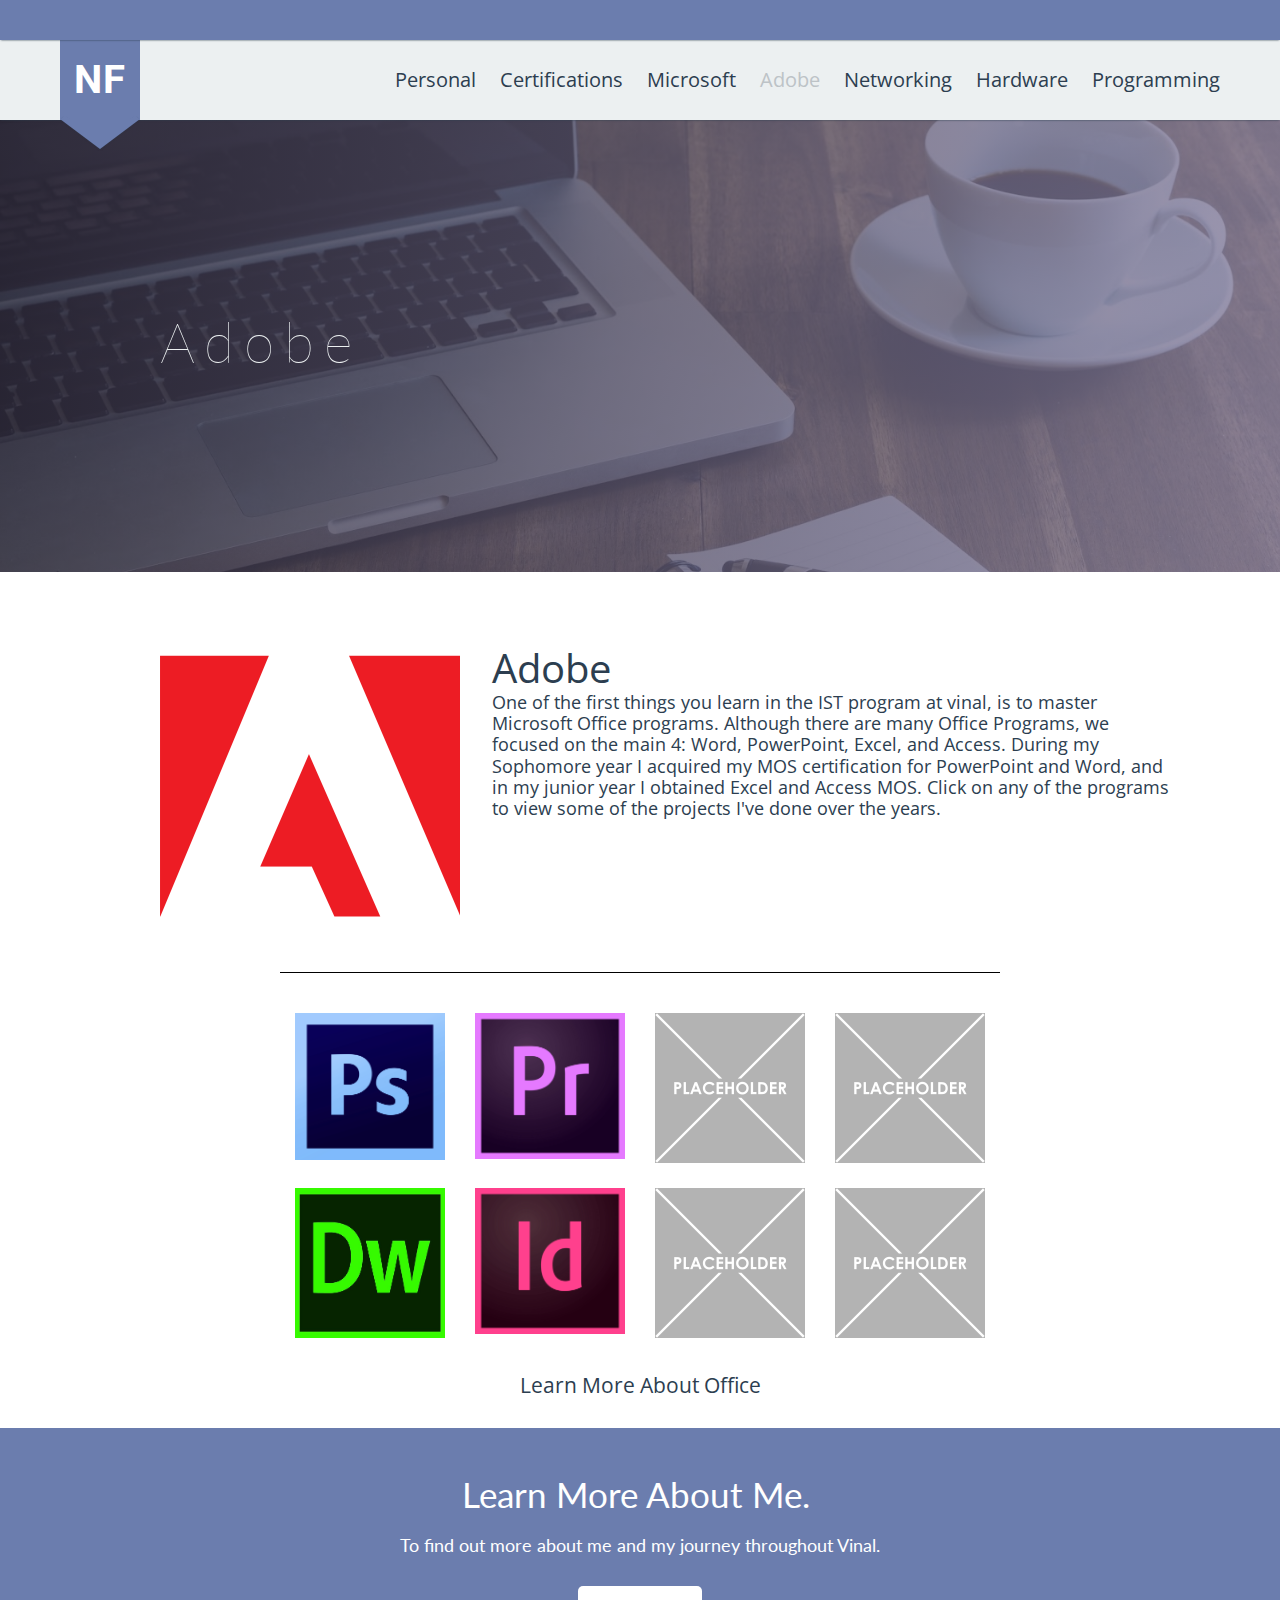
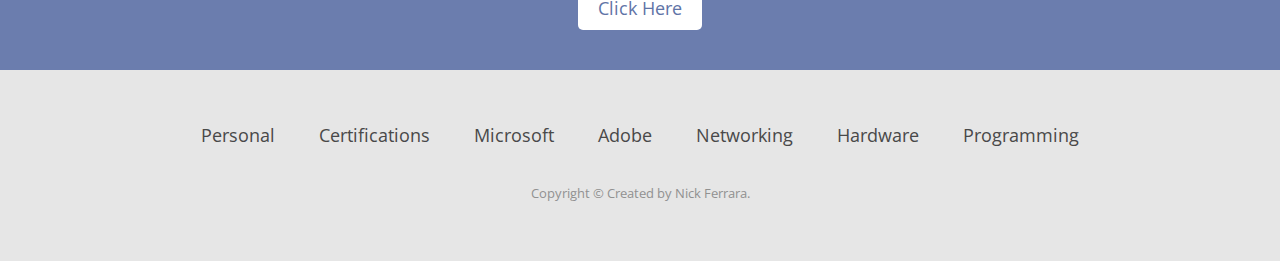
==== commit 24d5f52a: "change" ====
--- a/mult.html
+++ b/mult.html
@@ -6,7 +6,17 @@
 	<link rel="stylesheet" type="text/css" href="css/grid.css">
 	<link href="https://fonts.googleapis.com/css?family=Lato:300|Open+Sans:300|Roboto:100" rel="stylesheet">
 	<link href="https://fonts.googleapis.com/css?family=Roboto:900" rel="stylesheet">
+  <script src="https://ajax.googleapis.com/ajax/libs/jquery/3.2.1/jquery.min.js"></script>
 </head>
+
+<script> 
+$(document).ready(function(){
+    $("#flip").click(function(){
+        $("#panel").slideToggle("slow");
+    });
+});
+</script>
+
 <body>
 		<header class="main-header">
 			<div class="first-nav">
@@ -96,7 +106,7 @@
  <div class="newimgs">
                  <a href="https://drive.google.com/drive/folders/0B-2JY6OejbJuOTlLUkdxWHhCeTA?usp=sharing">
                     <div class="container2">
-                <img class="img-responsive" src="images\photoshop.png" alt=""> <div class="overlay2">
+                <img class="img-responsive" src="images\ps.jpg" alt=""> <div class="overlay2">
     <div class="text2">Photoshop</div>
   </div>
 </div>
@@ -105,7 +115,7 @@
  <div class="newimgs">
                  <a href="https://drive.google.com/drive/folders/0B-2JY6OejbJuOTlLUkdxWHhCeTA?usp=sharing">
                     <div class="container2">
-                <img class="img-responsive" src="images\placeholder.png" alt=""> <div class="overlay2">
+                <img class="img-responsive" src="images\premiere-cc.jpg" alt=""> <div class="overlay2">
     <div class="text2">Premere</div>
   </div>
 </div>
@@ -133,7 +143,7 @@
             <div class="newimgs">
                  <a href="https://drive.google.com/drive/folders/0B-2JY6OejbJuOTlLUkdxWHhCeTA?usp=sharing">
                     <div class="container2">
-                <img class="img-responsive" src="images\placeholder.png" alt=""> <div class="overlay2">
+                <img class="img-responsive" src="images\dreamweaver.jpg" alt=""> <div class="overlay2">
     <div class="text2">Dreamweaver</div>
   </div>
 </div>
@@ -142,7 +152,7 @@
             <div class="newimgs">
                 <a href="https://drive.google.com/drive/folders/0B-2JY6OejbJuaTQxcHBBbmhpQUE?usp=sharing">
                     <div class="container2">
-                <img class="img-responsive" src="images\placeholder.png" alt=""> <div class="overlay2">
+                <img class="img-responsive" src="images\ind.jpg" alt=""> <div class="overlay2">
     <div class="text2">InDesign</div>
   </div>
 </div>
@@ -171,9 +181,62 @@
 
         </div>
     </div>
-<br><br>
+<div id="flip">Learn More About Office</div>
+<div id="panel">
+  
+
+            <div class="stuffs">
+                  <div class="container2">
+                <img style="margin-top: 5%;" class="img-responsive" src="images\wordex.png" > 
+</div>
+  </div>
+
+            <div style="text-align: left;" class="paratext">
+                <h3 style="font-size: 150%; text-align: left;">Adobe Photoshop</h3>
+                <p style="font-size: 90%; text-align: left;">Placeholder text that will desc the programlaceholder text that will desc the programlaceholder text that will desc the programlaceholder text that will desc the programlaceholder text that will desc the programlaceholder text that will desc the program</p>
+
+</div>
+
+<br><br><br><br><br><br><br><br><br><br><br>
+            <div class="stuffs">
+                  <div class="container2">
+                <img style="margin-top: 5%;" class="img-responsive" src="images\wordex.png" > 
+</div>
+</div>
+<div style="text-align: left;" class="paratext">
+                <h3 style="font-size: 150%; text-align: left;">Adobe Premere</h3>
+                <p style="font-size: 90%; text-align: left;">Placeholder text that will desc the programlaceholder text that will desc the programlaceholder text that will desc the programlaceholder text that will desc the programlaceholder text that will desc the programlaceholder text that will desc the program</p>
+
+</div>
+<br><br><br><br><br><br><br><br><br><br><br>
+            <div class="stuffs">
+                  <div class="container2">
+                <img style="margin-top: 5%;" class="img-responsive" src="images\wordex.png" > 
+</div>
+</div>
+<div style="text-align: left;" class="paratext">
+                <h3 style="font-size: 150%; text-align: left;">Adobe After Effects</h3>
+                <p style="font-size: 90%; text-align: left;">Placeholder text that will desc the programlaceholder text that will desc the programlaceholder text that will desc the programlaceholder text that will desc the programlaceholder text that will desc the programlaceholder text that will desc the program</p>
+
+</div>
+<br><br><br><br><br><br><br><br><br><br><br>
+            <div class="stuffs">
+                  <div class="container2">
+                <img style="margin-top: 5%;" class="img-responsive" src="images\wordex.png" > 
+</div>
+</div>
+<div style="text-align: left;" class="paratext">
+                <h3 style="font-size: 150%; text-align: left;">Adobe Illustrator</h3>
+                <p style="font-size: 90%; text-align: left;">Placeholder text that will desc the programlaceholder text that will desc the programlaceholder text that will desc the programlaceholder text that will desc the programlaceholder text that will desc the programlaceholder text that will desc the program</p>
+
+</div>
+
+</div>  
+
+
 
 </body>
+
 	 <section id="footop">
       <div class="container">
         <div class="row">
@@ -188,6 +251,7 @@
         </div>
       </div>
     </section>
+
    <footer>
         <div class="container">
             <div class="row">
--- a/css/style.css
+++ b/css/style.css
@@ -4469,6 +4469,7 @@
   -o-transition: .3s all;
   transition: .3s all;
   text-align: center;
+  height: 98.5%;
 }
 #portfolio-work .block .portfolio-contant .position-center {
   position: absolute;
@@ -4534,7 +4535,7 @@
 .img-responsive,.thumbnail img{
   display:block;
   max-width:100%
-  ;height:auto
+  ;height:auto;
 }
 .paratext {
   padding-top: 6%;
@@ -4561,7 +4562,7 @@
   padding-right:15px;
   padding-left:15px;
   float:left;
-  padding-bottom: 20px;
+margin-bottom: 25px;
 
 
 
@@ -4826,6 +4827,7 @@
   -o-transition: .3s all;
   transition: .3s all;
   text-align: center;
+  height: 98.5%;
 }
 #portfolio-work2 .block .portfolio-contant .position-center {
   position: absolute;
@@ -4896,8 +4898,10 @@
 }
 .container2:hover .overlay2 {
 
-width: 100%;
-  opacity: .8
+width: 85%;
+  opacity: .8;
+  text-align: center;
+  margin-left: 8%;
 
 }
 .overlay23{
@@ -4923,8 +4927,32 @@
   -ms-transform: translate(-50%, -50%);
 }
 .container23:hover .overlay23 {
-width: 100%;
+width: 85%;
   opacity: .8;
   left:0;
-
+  margin-left: 8%;
+
+}
+
+#panel, #flip {
+    padding: 5px;
+    text-align: center;
+    font-size: 130%;
+}
+
+#panel {
+    padding-bottom: 50px;
+    display: none;
+    height: 120%;
+
+
+}
+
+#flip:hover {
+  cursor:pointer;
+  opacity: .8
+}
+#flip{
+  padding-bottom: 30px;
+  padding-top: 10px;
 }